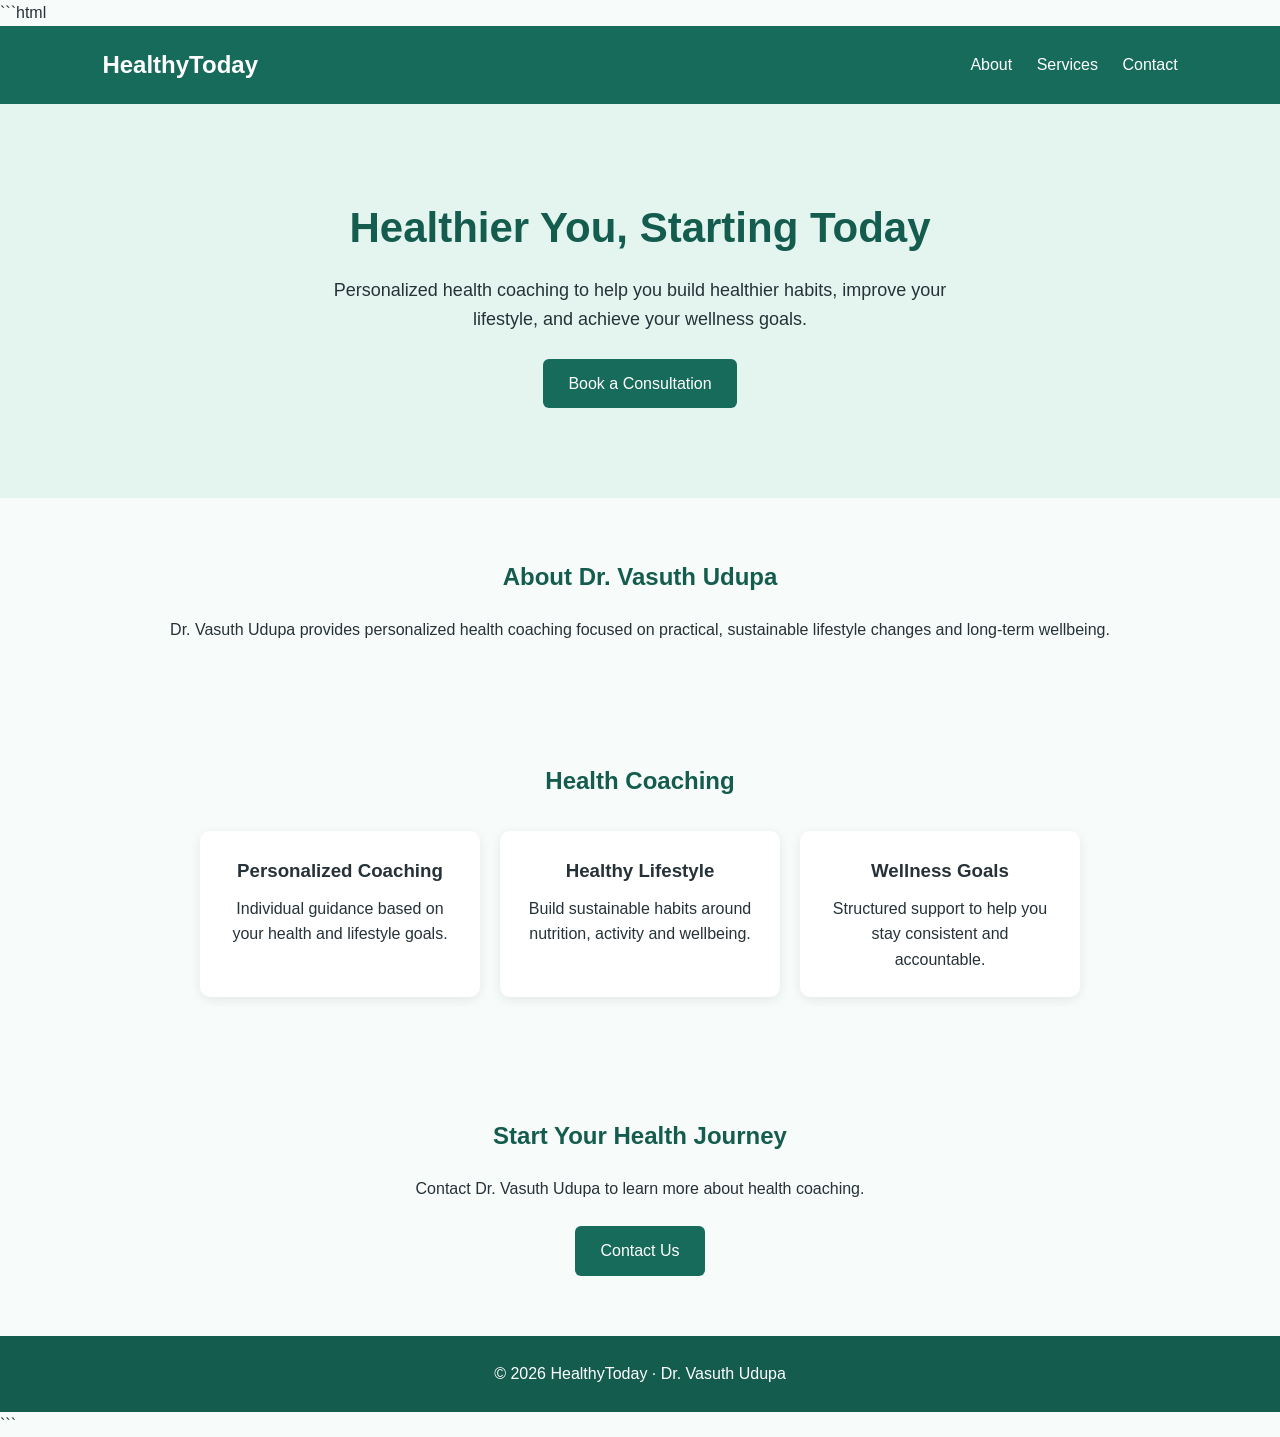
==== index.html @ 3e53c8d7 "1st draft" ====
```html
<!DOCTYPE html>
<html lang="en">
<head>
    <meta charset="UTF-8">
    <meta name="viewport" content="width=device-width, initial-scale=1.0">
    <title>HealthyToday | Dr. Vasuth Udupa</title>

    <style>
        * {
            box-sizing: border-box;
            margin: 0;
            padding: 0;
        }

        body {
            font-family: Arial, sans-serif;
            line-height: 1.6;
            color: #263238;
            background: #f7fbf9;
        }

        header {
            background: #176b5b;
            color: white;
            padding: 20px 8%;
            display: flex;
            justify-content: space-between;
            align-items: center;
        }

        header h1 {
            font-size: 24px;
        }

        nav a {
            color: white;
            text-decoration: none;
            margin-left: 20px;
        }

        .hero {
            text-align: center;
            padding: 90px 20px;
            background: #e4f5ef;
        }

        .hero h2 {
            font-size: 42px;
            color: #145c4e;
            margin-bottom: 15px;
        }

        .hero p {
            max-width: 650px;
            margin: auto;
            font-size: 18px;
        }

        .button {
            display: inline-block;
            margin-top: 25px;
            padding: 12px 25px;
            background: #176b5b;
            color: white;
            text-decoration: none;
            border-radius: 6px;
        }

        section {
            padding: 60px 8%;
            text-align: center;
        }

        section h2 {
            margin-bottom: 20px;
            color: #145c4e;
        }

        .services {
            display: flex;
            gap: 20px;
            justify-content: center;
            flex-wrap: wrap;
            margin-top: 30px;
        }

        .card {
            background: white;
            padding: 25px;
            border-radius: 10px;
            max-width: 280px;
            box-shadow: 0 3px 12px rgba(0,0,0,0.08);
        }

        .card h3 {
            margin-bottom: 10px;
        }

        footer {
            background: #145c4e;
            color: white;
            text-align: center;
            padding: 25px;
        }
    </style>
</head>

<body>

<header>
    <h1>HealthyToday</h1>
    <nav>
        <a href="#about">About</a>
        <a href="#services">Services</a>
        <a href="#contact">Contact</a>
    </nav>
</header>

<section class="hero">
    <h2>Healthier You, Starting Today</h2>
    <p>
        Personalized health coaching to help you build healthier habits,
        improve your lifestyle, and achieve your wellness goals.
    </p>
    <a class="button" href="#contact">Book a Consultation</a>
</section>

<section id="about">
    <h2>About Dr. Vasuth Udupa</h2>
    <p>
        Dr. Vasuth Udupa provides personalized health coaching focused on
        practical, sustainable lifestyle changes and long-term wellbeing.
    </p>
</section>

<section id="services">
    <h2>Health Coaching</h2>

    <div class="services">
        <div class="card">
            <h3>Personalized Coaching</h3>
            <p>Individual guidance based on your health and lifestyle goals.</p>
        </div>

        <div class="card">
            <h3>Healthy Lifestyle</h3>
            <p>Build sustainable habits around nutrition, activity and wellbeing.</p>
        </div>

        <div class="card">
            <h3>Wellness Goals</h3>
            <p>Structured support to help you stay consistent and accountable.</p>
        </div>
    </div>
</section>

<section id="contact">
    <h2>Start Your Health Journey</h2>
    <p>Contact Dr. Vasuth Udupa to learn more about health coaching.</p>
    <a class="button" href="mailto:your-email@example.com">Contact Us</a>
</section>

<footer>
    <p>© 2026 HealthyToday · Dr. Vasuth Udupa</p>
</footer>

</body>
</html>
```
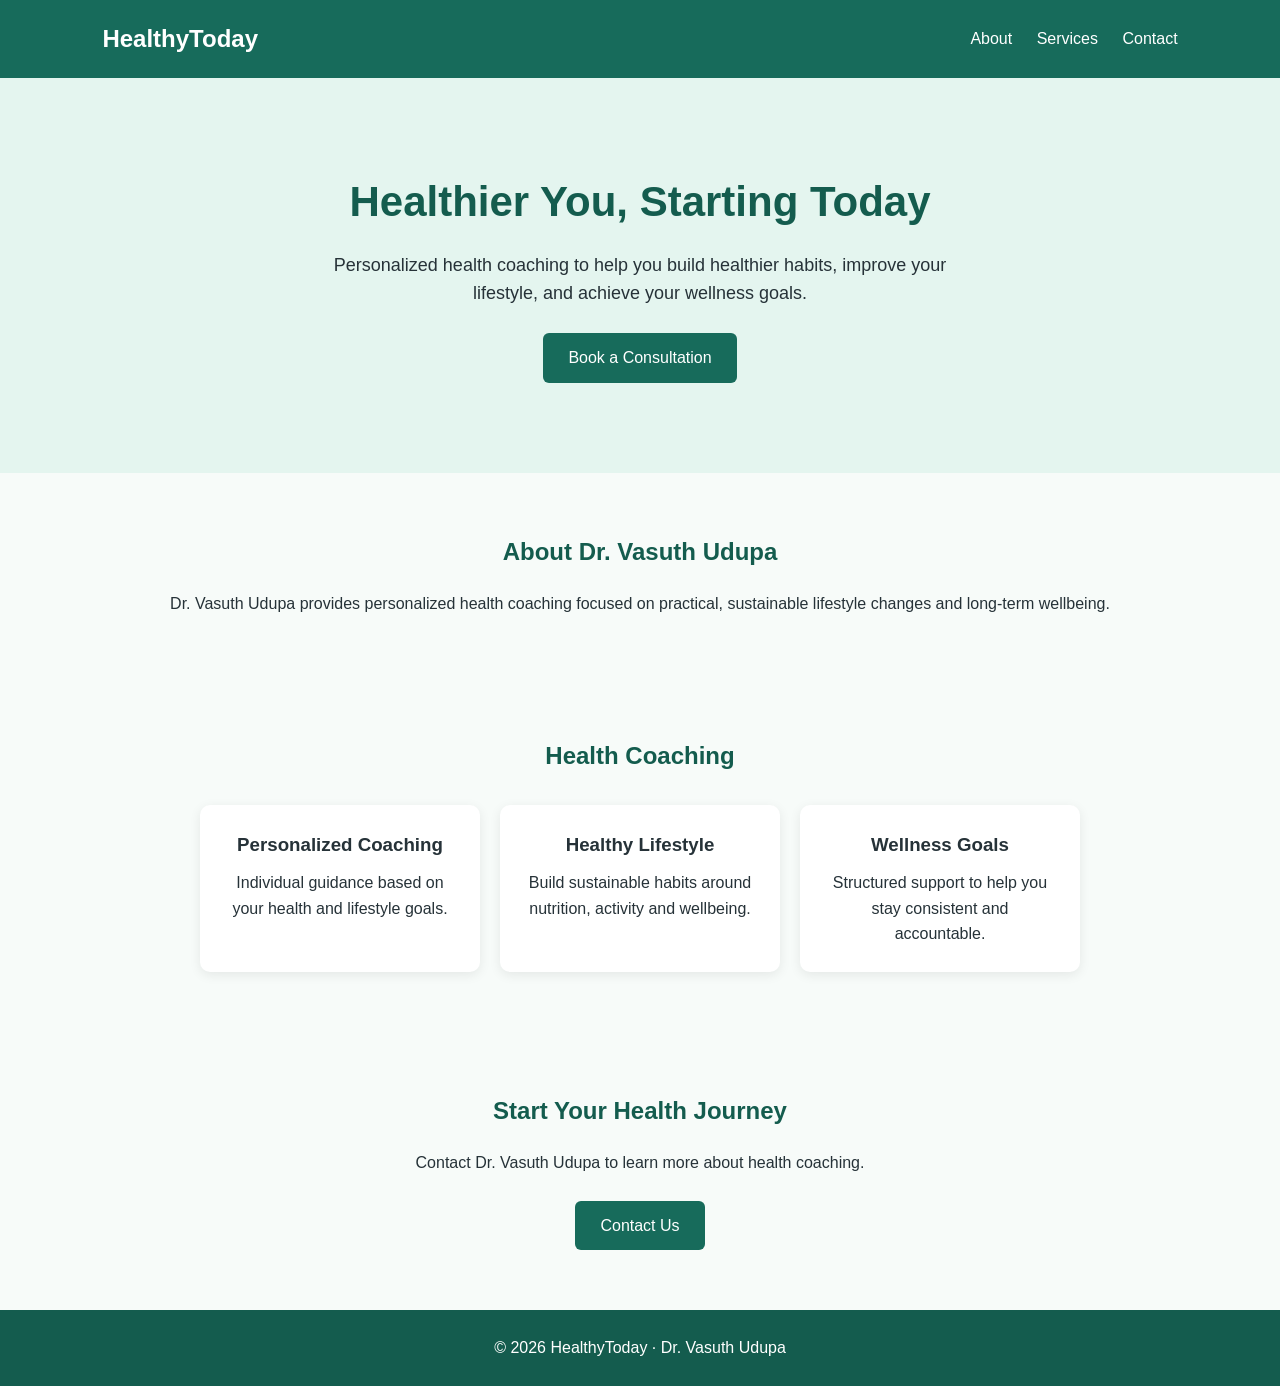
==== commit 45f1d643: "Remove markdown code block from index.html" ====
--- a/index.html
+++ b/index.html
@@ -1,4 +1,3 @@
-```html
 <!DOCTYPE html>
 <html lang="en">
 <head>
@@ -167,4 +166,3 @@
 
 </body>
 </html>
-```
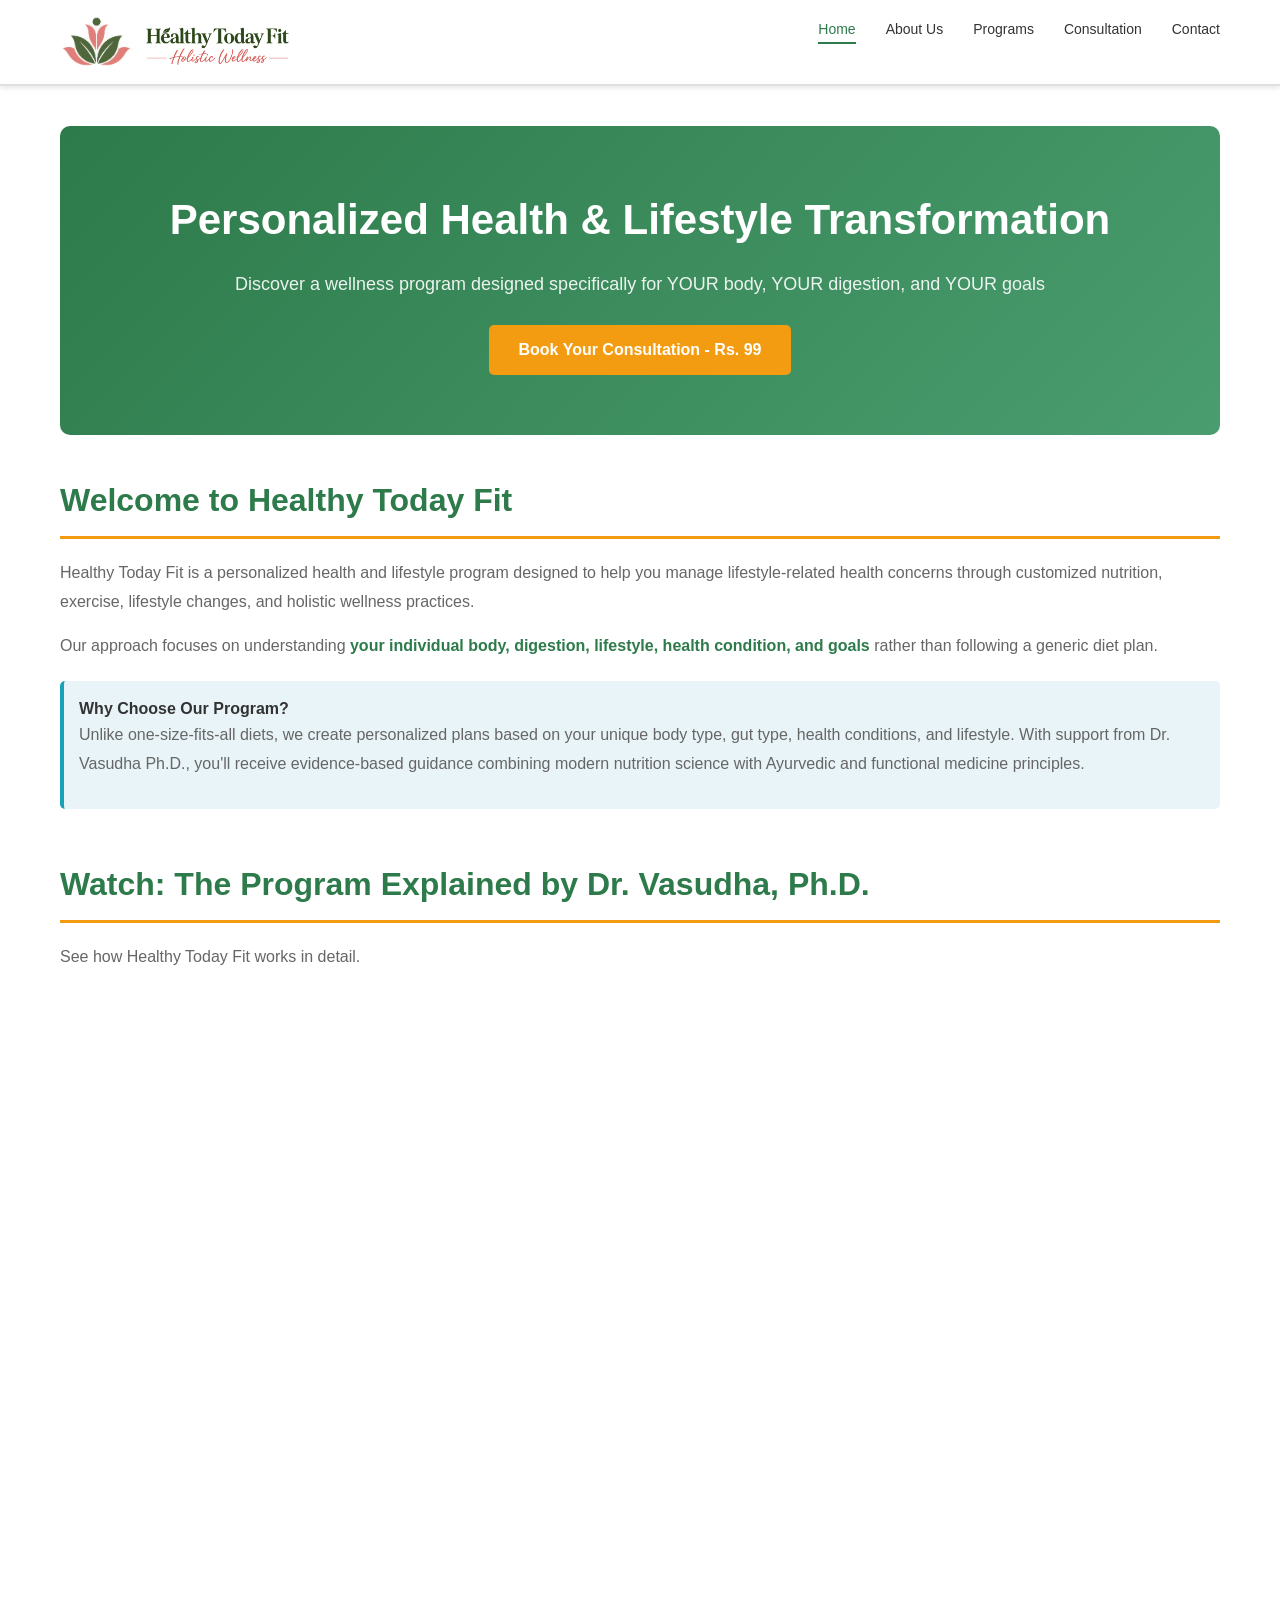
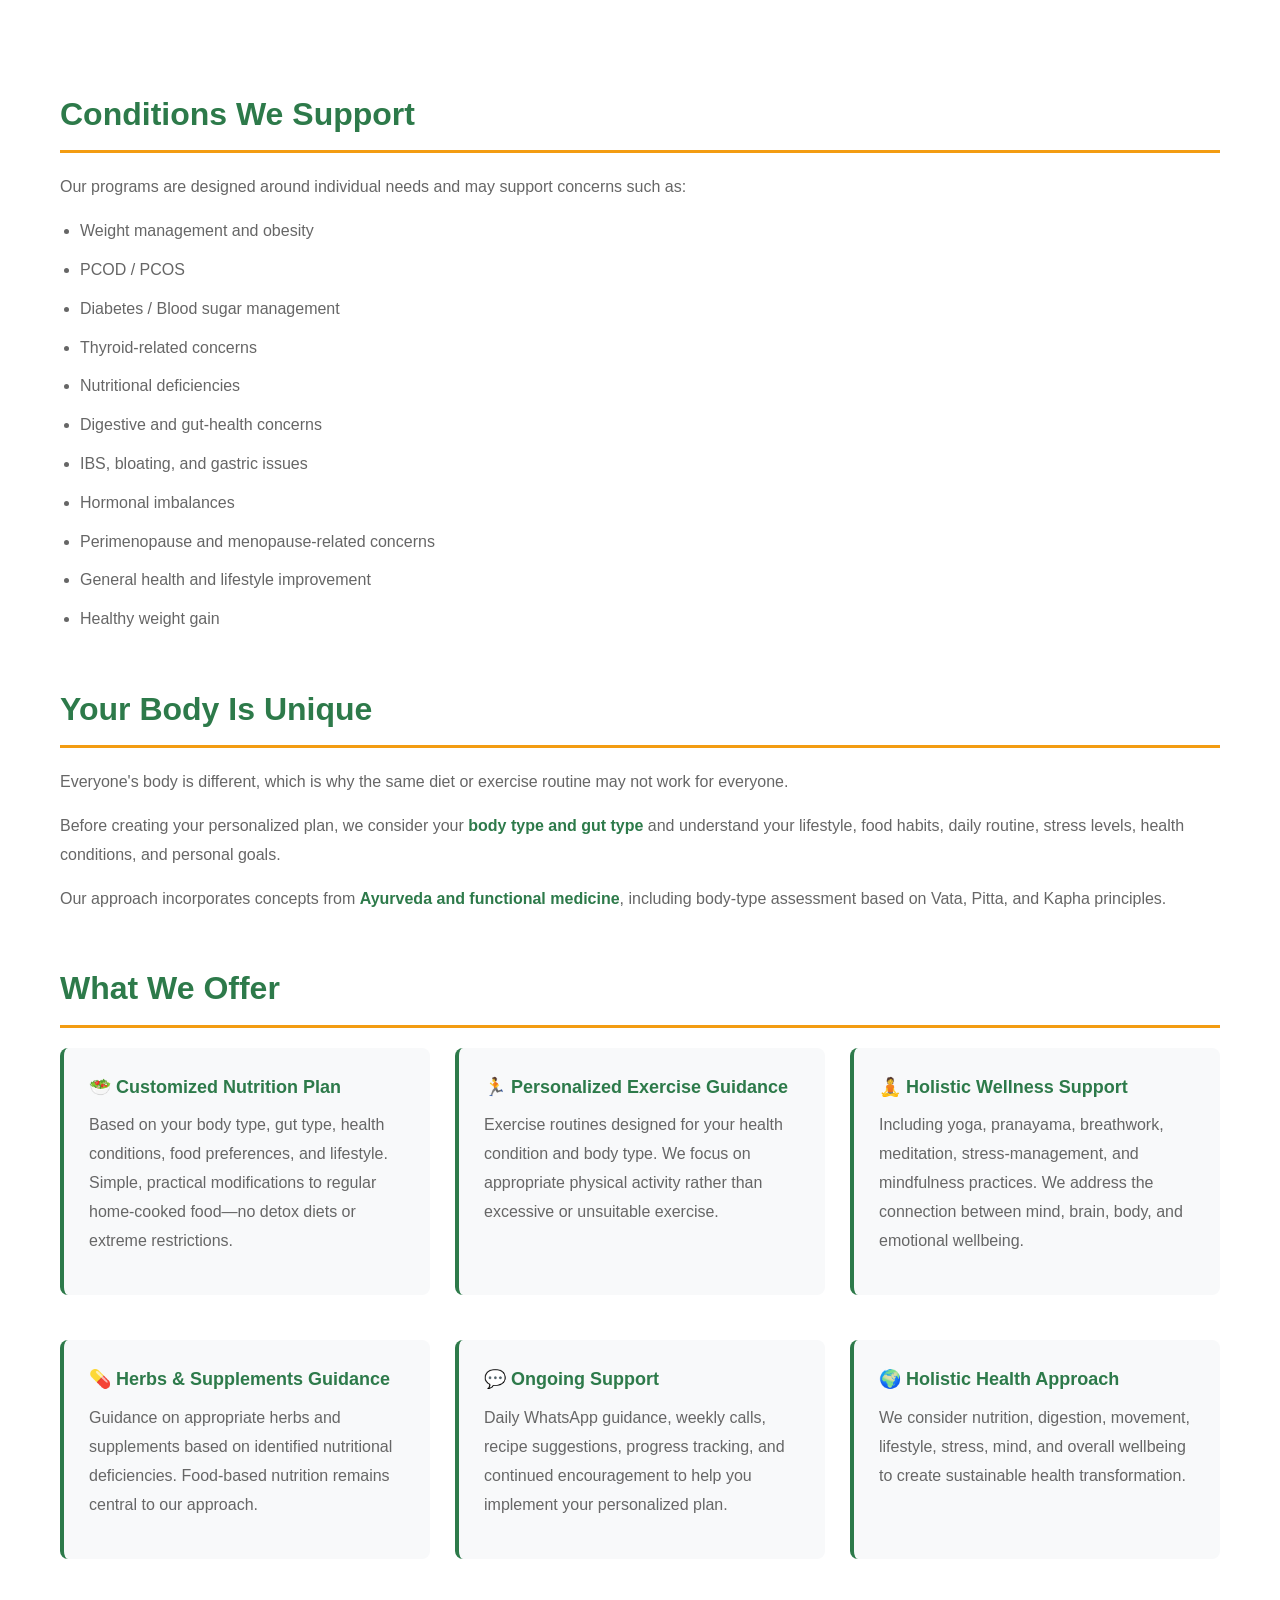
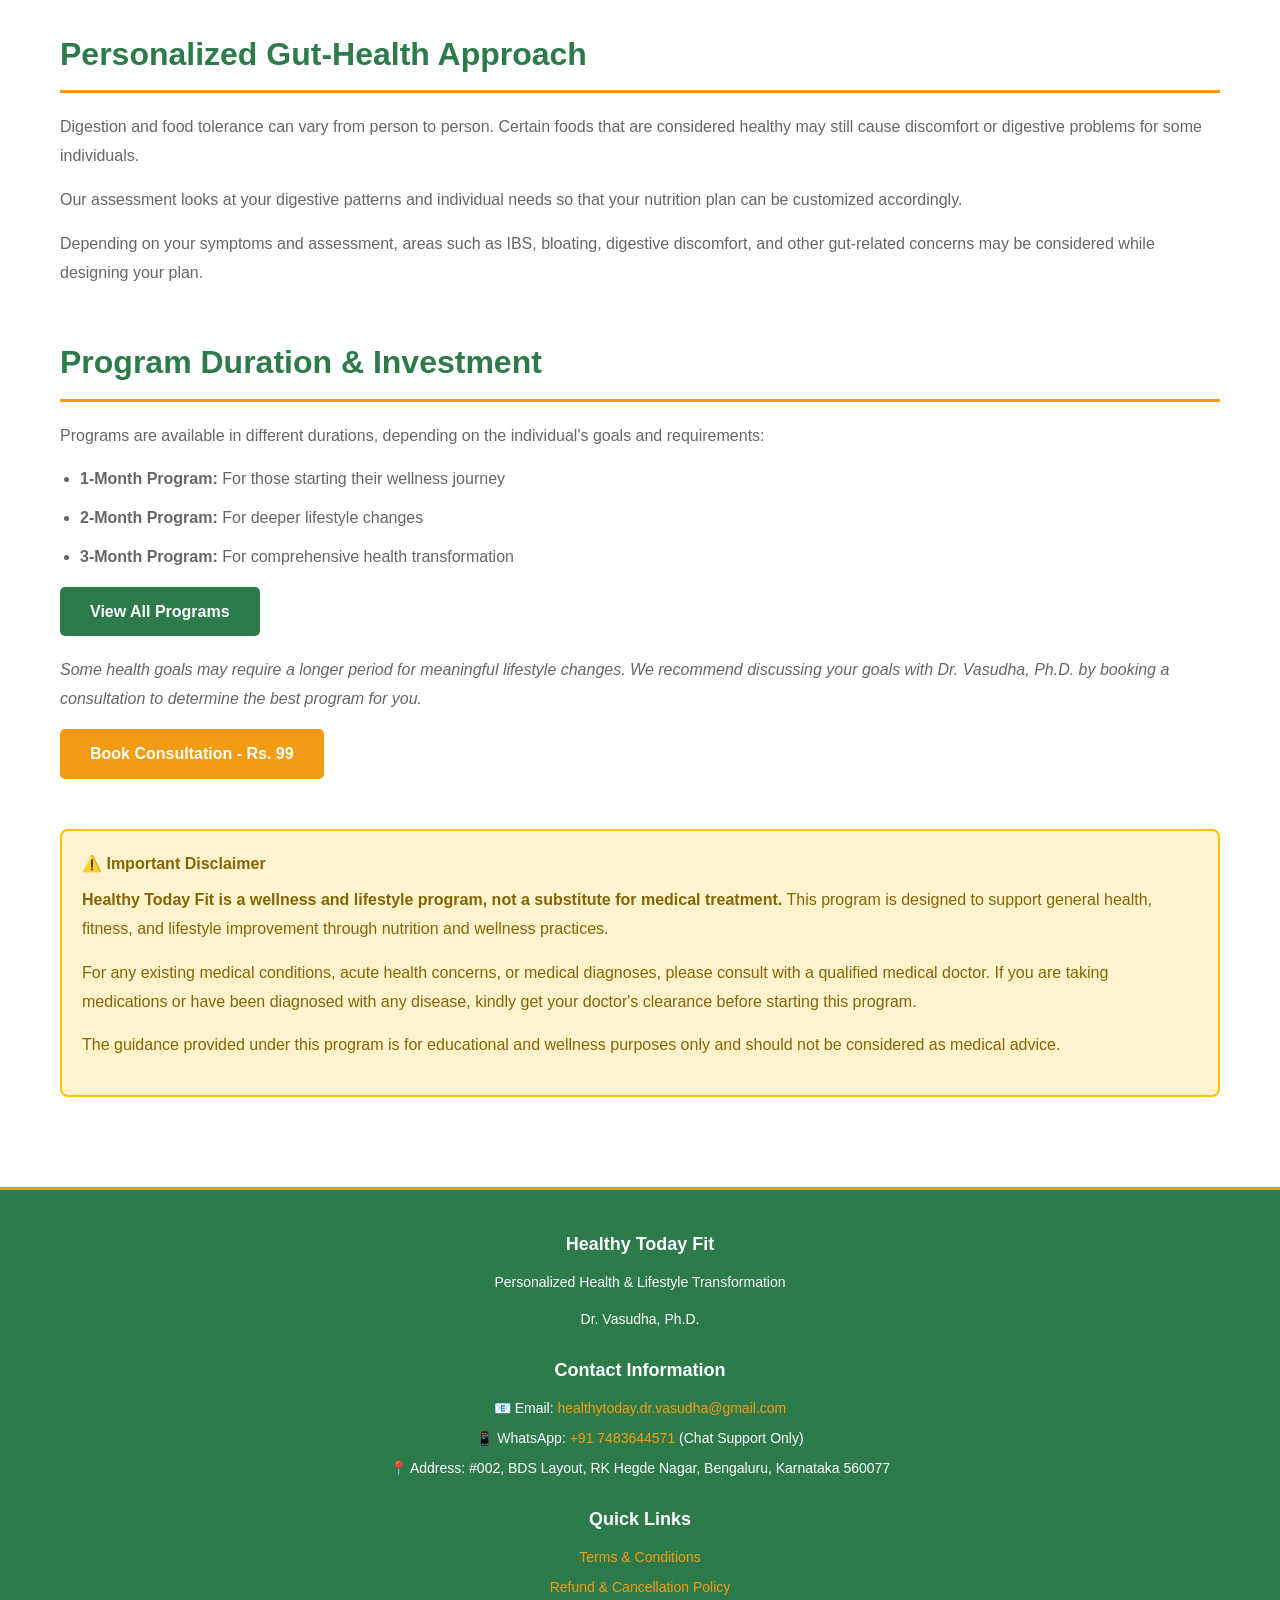
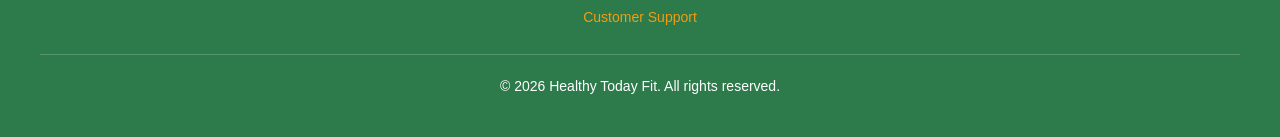
==== commit 1f171759: "Update index.html with new title and content V2 payment pending" ====
--- a/index.html
+++ b/index.html
@@ -1,168 +1,235 @@
 <!DOCTYPE html>
 <html lang="en">
+
 <head>
     <meta charset="UTF-8">
     <meta name="viewport" content="width=device-width, initial-scale=1.0">
-    <title>HealthyToday | Dr. Vasuth Udupa</title>
-
-    <style>
-        * {
-            box-sizing: border-box;
-            margin: 0;
-            padding: 0;
-        }
-
-        body {
-            font-family: Arial, sans-serif;
-            line-height: 1.6;
-            color: #263238;
-            background: #f7fbf9;
-        }
-
-        header {
-            background: #176b5b;
-            color: white;
-            padding: 20px 8%;
-            display: flex;
-            justify-content: space-between;
-            align-items: center;
-        }
-
-        header h1 {
-            font-size: 24px;
-        }
-
-        nav a {
-            color: white;
-            text-decoration: none;
-            margin-left: 20px;
-        }
-
-        .hero {
-            text-align: center;
-            padding: 90px 20px;
-            background: #e4f5ef;
-        }
-
-        .hero h2 {
-            font-size: 42px;
-            color: #145c4e;
-            margin-bottom: 15px;
-        }
-
-        .hero p {
-            max-width: 650px;
-            margin: auto;
-            font-size: 18px;
-        }
-
-        .button {
-            display: inline-block;
-            margin-top: 25px;
-            padding: 12px 25px;
-            background: #176b5b;
-            color: white;
-            text-decoration: none;
-            border-radius: 6px;
-        }
-
-        section {
-            padding: 60px 8%;
-            text-align: center;
-        }
-
-        section h2 {
-            margin-bottom: 20px;
-            color: #145c4e;
-        }
-
-        .services {
-            display: flex;
-            gap: 20px;
-            justify-content: center;
-            flex-wrap: wrap;
-            margin-top: 30px;
-        }
-
-        .card {
-            background: white;
-            padding: 25px;
-            border-radius: 10px;
-            max-width: 280px;
-            box-shadow: 0 3px 12px rgba(0,0,0,0.08);
-        }
-
-        .card h3 {
-            margin-bottom: 10px;
-        }
-
-        footer {
-            background: #145c4e;
-            color: white;
-            text-align: center;
-            padding: 25px;
-        }
-    </style>
+    <title>Healthy Today Fit - Personalized Health & Wellness Program</title>
+    <link rel="stylesheet" href="style.css">
 </head>
 
 <body>
-
-<header>
-    <h1>HealthyToday</h1>
-    <nav>
-        <a href="#about">About</a>
-        <a href="#services">Services</a>
-        <a href="#contact">Contact</a>
-    </nav>
-</header>
-
-<section class="hero">
-    <h2>Healthier You, Starting Today</h2>
-    <p>
-        Personalized health coaching to help you build healthier habits,
-        improve your lifestyle, and achieve your wellness goals.
-    </p>
-    <a class="button" href="#contact">Book a Consultation</a>
-</section>
-
-<section id="about">
-    <h2>About Dr. Vasuth Udupa</h2>
-    <p>
-        Dr. Vasuth Udupa provides personalized health coaching focused on
-        practical, sustainable lifestyle changes and long-term wellbeing.
-    </p>
-</section>
-
-<section id="services">
-    <h2>Health Coaching</h2>
-
-    <div class="services">
-        <div class="card">
-            <h3>Personalized Coaching</h3>
-            <p>Individual guidance based on your health and lifestyle goals.</p>
+    <!-- Header -->
+    <header>
+        <div class="header-container">
+            <div class="logo">
+                <img src="logo.png" alt="Healthy Today Fit Logo">
+                <img src="text.png" alt="Healthy Today Fit Logo">
+            </div>
+            <nav>
+                <button id="hamburgerBtn" class="hamburger">
+                    <span></span>
+                    <span></span>
+                    <span></span>
+                </button>
+                <ul id="navMenu">
+                    <li><a href="index.html" class="active">Home</a></li>
+                    <li><a href="about-us.html">About Us</a></li>
+                    <li><a href="services.html">Programs</a></li>
+                    <li><a href="consultation-booking.html">Consultation</a></li>
+                    <li><a href="contact-us.html">Contact</a></li>
+                </ul>
+            </nav>
         </div>
-
-        <div class="card">
-            <h3>Healthy Lifestyle</h3>
-            <p>Build sustainable habits around nutrition, activity and wellbeing.</p>
+    </header>
+
+    <!-- Main Content -->
+    <main>
+        <!-- Hero Section -->
+        <section class="hero">
+            <h1>Personalized Health & Lifestyle Transformation</h1>
+            <p>Discover a wellness program designed specifically for YOUR body, YOUR digestion, and YOUR goals</p>
+            <a href="consultation-booking.html" class="btn btn-secondary">Book Your Consultation - Rs. 99</a>
+        </section>
+
+        <!-- Introduction Section -->
+        <section>
+            <h2>Welcome to Healthy Today Fit</h2>
+            <p>Healthy Today Fit is a personalized health and lifestyle program designed to help you manage
+                lifestyle-related health concerns through customized nutrition, exercise, lifestyle changes, and
+                holistic wellness practices.</p>
+            <p>Our approach focuses on understanding <span class="highlight">your individual body, digestion, lifestyle,
+                    health condition, and goals</span> rather than following a generic diet plan.</p>
+
+            <div class="info-box">
+                <strong>Why Choose Our Program?</strong>
+                <p>Unlike one-size-fits-all diets, we create personalized plans based on your unique body type, gut
+                    type, health conditions, and lifestyle. With support from Dr. Vasudha Ph.D., you'll receive
+                    evidence-based guidance combining modern nutrition science with Ayurvedic and functional medicine
+                    principles.</p>
+            </div>
+        </section>
+
+        <!-- Program Video -->
+        <section>
+            <h2>Watch: The Program Explained by Dr. Vasudha, Ph.D.</h2>
+            <p>See how Healthy Today Fit works in detail.</p>
+            <div style="position: relative; padding-bottom: 56.25%; height: 0; max-width: 800px; margin: 0 auto;">
+                <iframe src="https://www.youtube.com/embed/Sd2QtFzOjws"
+                    title="Healthy Today Fit program explained by Dr. Vasudha"
+                    style="position: absolute; top: 0; left: 0; width: 100%; height: 100%; border: 0; border-radius: 8px;"
+                    allow="accelerometer; autoplay; clipboard-write; encrypted-media; gyroscope; picture-in-picture"
+                    allowfullscreen></iframe>
+            </div>
+        </section>
+
+        <!-- Conditions We Support -->
+        <section>
+            <h2>Conditions We Support</h2>
+            <p>Our programs are designed around individual needs and may support concerns such as:</p>
+            <ul>
+                <li>Weight management and obesity</li>
+                <li>PCOD / PCOS</li>
+                <li>Diabetes / Blood sugar management</li>
+                <li>Thyroid-related concerns</li>
+                <li>Nutritional deficiencies</li>
+                <li>Digestive and gut-health concerns</li>
+                <li>IBS, bloating, and gastric issues</li>
+                <li>Hormonal imbalances</li>
+                <li>Perimenopause and menopause-related concerns</li>
+                <li>General health and lifestyle improvement</li>
+                <li>Healthy weight gain</li>
+            </ul>
+        </section>
+
+        <!-- Your Body is Unique -->
+        <section>
+            <h2>Your Body Is Unique</h2>
+            <p>Everyone's body is different, which is why the same diet or exercise routine may not work for everyone.
+            </p>
+            <p>Before creating your personalized plan, we consider your <span class="highlight">body type and gut
+                    type</span> and understand your lifestyle, food habits, daily routine, stress levels, health
+                conditions, and personal goals.</p>
+            <p>Our approach incorporates concepts from <span class="highlight">Ayurveda and functional medicine</span>,
+                including body-type assessment based on Vata, Pitta, and Kapha principles.</p>
+        </section>
+
+        <!-- Key Features -->
+        <section>
+            <h2>What We Offer</h2>
+            <div class="grid">
+                <div class="card">
+                    <h4>🥗 Customized Nutrition Plan</h4>
+                    <p>Based on your body type, gut type, health conditions, food preferences, and lifestyle. Simple,
+                        practical modifications to regular home-cooked food—no detox diets or extreme restrictions.</p>
+                </div>
+                <div class="card">
+                    <h4>🏃 Personalized Exercise Guidance</h4>
+                    <p>Exercise routines designed for your health condition and body type. We focus on appropriate
+                        physical activity rather than excessive or unsuitable exercise.</p>
+                </div>
+                <div class="card">
+                    <h4>🧘 Holistic Wellness Support</h4>
+                    <p>Including yoga, pranayama, breathwork, meditation, stress-management, and mindfulness practices.
+                        We address the connection between mind, brain, body, and emotional wellbeing.</p>
+                </div>
+                <div class="card">
+                    <h4>💊 Herbs & Supplements Guidance</h4>
+                    <p>Guidance on appropriate herbs and supplements based on identified nutritional deficiencies.
+                        Food-based nutrition remains central to our approach.</p>
+                </div>
+                <div class="card">
+                    <h4>💬 Ongoing Support</h4>
+                    <p>Daily WhatsApp guidance, weekly calls, recipe suggestions, progress tracking, and continued
+                        encouragement to help you implement your personalized plan.</p>
+                </div>
+                <div class="card">
+                    <h4>🌍 Holistic Health Approach</h4>
+                    <p>We consider nutrition, digestion, movement, lifestyle, stress, mind, and overall wellbeing to
+                        create sustainable health transformation.</p>
+                </div>
+            </div>
+        </section>
+
+        <!-- Gut Health Approach -->
+        <section>
+            <h2>Personalized Gut-Health Approach</h2>
+            <p>Digestion and food tolerance can vary from person to person. Certain foods that are considered healthy
+                may still cause discomfort or digestive problems for some individuals.</p>
+            <p>Our assessment looks at your digestive patterns and individual needs so that your nutrition plan can be
+                customized accordingly.</p>
+            <p>Depending on your symptoms and assessment, areas such as IBS, bloating, digestive discomfort, and other
+                gut-related concerns may be considered while designing your plan.</p>
+        </section>
+
+        <!-- Program Duration -->
+        <section>
+            <h2>Program Duration & Investment</h2>
+            <p>Programs are available in different durations, depending on the individual's goals and requirements:</p>
+            <ul>
+                <li><strong>1-Month Program:</strong> For those starting their wellness journey</li>
+                <li><strong>2-Month Program:</strong> For deeper lifestyle changes</li>
+                <li><strong>3-Month Program:</strong> For comprehensive health transformation</li>
+            </ul>
+            <a href="services.html" class="btn btn-primary">View All Programs</a>
+            <p class="mt-20""><em>Some health goals may require a longer period for meaningful lifestyle changes. We recommend
+                    discussing your goals with Dr. Vasudha, Ph.D. by booking a consultation to determine the best
+                    program for you.</em></p>
+            <a href=" consultation-booking.html" class="btn btn-secondary">Book Consultation - Rs. 99</a>
+        </section>
+
+        <!-- Disclaimer -->
+        <section>
+            <div class="disclaimer">
+                <h4>⚠️ Important Disclaimer</h4>
+                <p><strong>Healthy Today Fit is a wellness and lifestyle program, not a substitute for medical
+                        treatment.</strong> This program is designed to support general health, fitness, and lifestyle
+                    improvement through nutrition and wellness practices.</p>
+                <p>For any existing medical conditions, acute health concerns, or medical diagnoses, please consult with
+                    a qualified medical doctor. If you are taking medications or have been diagnosed with any disease,
+                    kindly get your doctor's clearance before starting this program.</p>
+                <p>The guidance provided under this program is for educational and wellness purposes only and should not
+                    be considered as medical advice.</p>
+            </div>
+        </section>
+    </main>
+
+    <!-- Footer -->
+    <footer>
+        <div class="footer-content">
+            <div class="footer-section">
+                <h4>Healthy Today Fit</h4>
+                <p>Personalized Health & Lifestyle Transformation</p>
+                <p style="margin-top: 15px;">Dr. Vasudha, Ph.D.</p>
+            </div>
+            <div class="footer-section">
+                <h4>Contact Information</h4>
+                <p>📧 Email: <a href="mailto:healthytoday.dr.vasudha@gmail.com">healthytoday.dr.vasudha@gmail.com</a>
+                </p>
+                <p>📱 WhatsApp: <a href="https://wa.me/917483644571">+91 7483644571</a> (Chat Support Only)</p>
+                <p>📍 Address: #002, BDS Layout, RK Hegde Nagar, Bengaluru, Karnataka 560077
+                </p>
+            </div>
+            <div class="footer-section">
+                <h4>Quick Links</h4>
+                <p><a href="terms-conditions.html">Terms & Conditions</a></p>
+                <p><a href="refund-policy.html">Refund & Cancellation Policy</a></p>
+                <p><a href="grievance-support.html">Customer Support</a></p>
+            </div>
+            <div class="footer-bottom">
+                <p>&copy; 2026 Healthy Today Fit. All rights reserved.</p>
+            </div>
         </div>
-
-        <div class="card">
-            <h3>Wellness Goals</h3>
-            <p>Structured support to help you stay consistent and accountable.</p>
-        </div>
-    </div>
-</section>
-
-<section id="contact">
-    <h2>Start Your Health Journey</h2>
-    <p>Contact Dr. Vasuth Udupa to learn more about health coaching.</p>
-    <a class="button" href="mailto:your-email@example.com">Contact Us</a>
-</section>
-
-<footer>
-    <p>© 2026 HealthyToday · Dr. Vasuth Udupa</p>
-</footer>
-
+    </footer>
+    <script>
+        // Mobile menu toggle
+        const hamburgerBtn = document.getElementById('hamburgerBtn');
+        const navMenu = document.getElementById('navMenu');
+
+        hamburgerBtn.addEventListener('click', function () {
+            hamburgerBtn.classList.toggle('active');
+            navMenu.classList.toggle('active');
+        });
+
+        // Close menu when link clicked
+        const navLinks = navMenu.querySelectorAll('a');
+        navLinks.forEach(link => {
+            link.addEventListener('click', function () {
+                hamburgerBtn.classList.remove('active');
+                navMenu.classList.remove('active');
+            });
+        });
+    </script>
 </body>
+
 </html>
--- a/style.css
+++ b/style.css
@@ -0,0 +1,528 @@
+/* Healthy Today Fit - Shared Styling */
+
+* {
+    margin: 0;
+    padding: 0;
+    box-sizing: border-box;
+}
+
+:root {
+    --primary-color: #2d7a4a;
+    --secondary-color: #4a9d6f;
+    --accent-color: #f39c12;
+    --text-dark: #333333;
+    --text-light: #666666;
+    --bg-light: #f8f9fa;
+    --border-color: #e0e0e0;
+    --white: #ffffff;
+}
+
+body {
+    font-family: 'Segoe UI', Tahoma, Geneva, Verdana, sans-serif;
+    line-height: 1.6;
+    color: var(--text-dark);
+    background-color: var(--white);
+}
+
+/* Header & Navigation */
+header {
+    background-color: var(--white);
+    border-bottom: 2px solid var(--border-color);
+    position: sticky;
+    top: 0;
+    z-index: 100;
+    box-shadow: 0 2px 5px rgba(0, 0, 0, 0.1);
+}
+
+.header-container {
+    max-width: 1200px;
+    margin: 0 auto;
+    padding: 15px 20px;
+    display: flex;
+    justify-content: space-between;
+    align-items: center;
+}
+
+.logo {
+    display: flex;
+    align-items: center;
+    gap: 10px;
+}
+
+.logo img {
+    height: 50px;
+    width: auto;
+}
+
+.logo-text {
+    font-size: 24px;
+    font-weight: bold;
+    color: var(--primary-color);
+}
+
+nav {
+    position: relative;
+    flex: 1;
+    display: flex;
+    justify-content: flex-end;
+}
+
+nav ul {
+    display: flex;
+    list-style: none;
+    gap: 30px;
+    flex-wrap: wrap;
+    justify-content: center;
+}
+
+nav a {
+    text-decoration: none;
+    color: var(--text-dark);
+    font-weight: 500;
+    transition: color 0.3s ease;
+    font-size: 14px;
+}
+
+nav a:hover {
+    color: var(--primary-color);
+}
+
+nav a.active {
+    color: var(--primary-color);
+    border-bottom: 2px solid var(--primary-color);
+    padding-bottom: 5px;
+}
+
+/* Hamburger Menu */
+.hamburger {
+    display: none;
+    flex-direction: column;
+    background: none;
+    border: none;
+    cursor: pointer;
+    padding: 0;
+    gap: 6px;
+}
+
+.hamburger span {
+    width: 25px;
+    height: 3px;
+    background-color: var(--primary-color);
+    border-radius: 2px;
+    transition: all 0.3s ease;
+}
+
+.hamburger.active span:nth-child(1) {
+    transform: rotate(45deg) translate(8px, 8px);
+}
+
+.hamburger.active span:nth-child(2) {
+    opacity: 0;
+}
+
+.hamburger.active span:nth-child(3) {
+    transform: rotate(-45deg) translate(7px, -7px);
+}
+
+/* Main Content */
+main {
+    max-width: 1200px;
+    margin: 0 auto;
+    padding: 40px 20px;
+    min-height: calc(100vh - 200px);
+}
+
+/* Sections */
+section {
+    margin-bottom: 50px;
+}
+
+section h2 {
+    color: var(--primary-color);
+    font-size: 32px;
+    margin-bottom: 20px;
+    border-bottom: 3px solid var(--accent-color);
+    padding-bottom: 10px;
+}
+
+section h3 {
+    color: var(--secondary-color);
+    font-size: 22px;
+    margin-top: 25px;
+    margin-bottom: 15px;
+}
+
+section p {
+    color: var(--text-light);
+    margin-bottom: 15px;
+    line-height: 1.8;
+}
+
+ul,
+ol {
+    margin-left: 20px;
+    margin-bottom: 15px;
+}
+
+li {
+    margin-bottom: 10px;
+    color: var(--text-light);
+    line-height: 1.8;
+}
+
+/* Hero Section */
+.hero {
+    background: linear-gradient(135deg, var(--primary-color) 0%, var(--secondary-color) 100%);
+    color: var(--white);
+    padding: 60px 20px;
+    text-align: center;
+    border-radius: 10px;
+    margin-bottom: 40px;
+}
+
+.hero h1 {
+    font-size: 42px;
+    margin-bottom: 15px;
+}
+
+.hero p {
+    font-size: 18px;
+    margin-bottom: 25px;
+    color: rgba(255, 255, 255, 0.9);
+}
+
+/* Buttons */
+.btn {
+    display: inline-block;
+    padding: 12px 30px;
+    border: none;
+    border-radius: 5px;
+    cursor: pointer;
+    font-size: 16px;
+    font-weight: 600;
+    text-decoration: none;
+    transition: all 0.3s ease;
+}
+
+.btn-primary {
+    background-color: var(--primary-color);
+    color: var(--white);
+}
+
+.btn-primary:hover {
+    background-color: var(--secondary-color);
+    transform: translateY(-2px);
+    box-shadow: 0 5px 15px rgba(45, 122, 74, 0.3);
+}
+
+.btn-secondary {
+    background-color: var(--accent-color);
+    color: var(--white);
+}
+
+.btn-secondary:hover {
+    background-color: #e67e22;
+    transform: translateY(-2px);
+}
+
+.btn-outline {
+    background-color: transparent;
+    border: 2px solid var(--primary-color);
+    color: var(--primary-color);
+}
+
+.btn-outline:hover {
+    background-color: var(--primary-color);
+    color: var(--white);
+}
+
+/* Forms */
+.form-group {
+    margin-bottom: 20px;
+}
+
+label {
+    display: block;
+    margin-bottom: 8px;
+    font-weight: 600;
+    color: var(--text-dark);
+}
+
+input,
+textarea,
+select {
+    width: 100%;
+    padding: 12px;
+    border: 1px solid var(--border-color);
+    border-radius: 5px;
+    font-size: 16px;
+    font-family: inherit;
+    transition: border-color 0.3s ease;
+}
+
+input:focus,
+textarea:focus,
+select:focus {
+    outline: none;
+    border-color: var(--primary-color);
+    box-shadow: 0 0 0 3px rgba(45, 122, 74, 0.1);
+}
+
+textarea {
+    resize: vertical;
+    min-height: 100px;
+}
+
+.form-row {
+    display: grid;
+    grid-template-columns: 1fr 1fr;
+    gap: 20px;
+}
+
+/* Cards */
+.card {
+    background-color: var(--bg-light);
+    padding: 25px;
+    border-radius: 8px;
+    border-left: 4px solid var(--primary-color);
+    margin-bottom: 20px;
+    transition: transform 0.3s ease, box-shadow 0.3s ease;
+}
+
+.card:hover {
+    transform: translateY(-5px);
+    box-shadow: 0 8px 20px rgba(0, 0, 0, 0.1);
+}
+
+.card h4 {
+    color: var(--primary-color);
+    font-size: 18px;
+    margin-bottom: 10px;
+}
+
+/* Grid Layouts */
+.grid {
+    display: grid;
+    grid-template-columns: repeat(auto-fit, minmax(300px, 1fr));
+    gap: 25px;
+    margin-bottom: 30px;
+}
+
+/* Disclaimer Box */
+.disclaimer {
+    background-color: #fff3cd;
+    border: 2px solid #ffc107;
+    border-radius: 8px;
+    padding: 20px;
+    margin: 20px 0;
+}
+
+.disclaimer h4 {
+    color: #856404;
+    margin-bottom: 10px;
+}
+
+.disclaimer p {
+    color: #856404;
+}
+
+/* Info Box */
+.info-box {
+    background-color: #e8f4f8;
+    border-left: 4px solid #17a2b8;
+    padding: 15px;
+    margin: 20px 0;
+    border-radius: 5px;
+}
+
+/* Footer */
+footer {
+    background-color: var(--primary-color);
+    color: var(--white);
+    padding: 40px 20px;
+    text-align: center;
+    border-top: 3px solid var(--accent-color);
+}
+
+.footer-content {
+    max-width: 1200px;
+    margin: 0 auto;
+}
+
+.footer-section {
+    margin-bottom: 25px;
+}
+
+.footer-section h4 {
+    font-size: 18px;
+    margin-bottom: 12px;
+}
+
+.footer-section p {
+    margin-bottom: 8px;
+    font-size: 14px;
+}
+
+.footer-section a {
+    color: var(--accent-color);
+    text-decoration: none;
+    transition: color 0.3s ease;
+}
+
+.footer-section a:hover {
+    color: var(--white);
+}
+
+.footer-bottom {
+    border-top: 1px solid rgba(255, 255, 255, 0.2);
+    padding-top: 20px;
+    font-size: 14px;
+}
+
+/* Responsive Design */
+@media (max-width: 768px) {
+    .hamburger {
+        display: flex;
+    }
+
+    .header-container {
+        flex-direction: row;
+        gap: 0;
+        justify-content: space-between;
+    }
+
+    nav ul {
+        position: fixed;
+        top: 70px;
+        left: 0;
+        right: 0;
+        background-color: var(--white);
+        display: flex;
+        flex-direction: column;
+        gap: 0;
+        width: 100%;
+        padding-left: 0;
+        padding-right: 0;
+        border-bottom: 2px solid var(--border-color);
+        padding: 15px 0;
+        max-height: 0;
+        overflow: hidden;
+        visibility: hidden;
+        transition: max-height 0.3s ease, visibility 0.3s ease;
+        list-style: none;
+    }
+
+    nav ul.active {
+        max-height: 500px;
+        visibility: visible;
+    }
+
+    nav li {
+        padding: 10px 20px;
+        border-bottom: 1px solid var(--border-color);
+    }
+
+    nav a {
+        font-size: 16px;
+        display: block;
+    }
+
+    main {
+        padding: 20px 10px;
+    }
+
+    section h2 {
+        font-size: 24px;
+    }
+
+    section h3 {
+        font-size: 18px;
+    }
+
+    .hero {
+        padding: 40px 20px;
+    }
+
+    .hero h1 {
+        font-size: 28px;
+    }
+
+    .hero p {
+        font-size: 16px;
+    }
+
+    .form-row {
+        grid-template-columns: 1fr;
+    }
+
+    .grid {
+        grid-template-columns: 1fr;
+    }
+}
+
+/* Utility Classes */
+.text-center {
+    text-align: center;
+}
+
+.mt-20 {
+    margin-top: 20px;
+}
+
+.mb-20 {
+    margin-bottom: 20px;
+}
+
+.highlight {
+    color: var(--primary-color);
+    font-weight: 600;
+}
+
+.success-message {
+    background-color: #d4edda;
+    color: #155724;
+    padding: 15px;
+    border-radius: 5px;
+    margin-bottom: 20px;
+    display: none;
+}
+
+.error-message {
+    background-color: #f8d7da;
+    color: #721c24;
+    padding: 15px;
+    border-radius: 5px;
+    margin-bottom: 20px;
+    display: none;
+}
+
+@media (max-width: 480px) {
+    nav a {
+        font-size: 14px;
+    }
+
+    .logo-text {
+        font-size: 18px;
+    }
+
+    .hero h1 {
+        font-size: 22px;
+    }
+
+    .hero p {
+        font-size: 14px;
+    }
+
+    section h2 {
+        font-size: 20px;
+    }
+
+    section h3 {
+        font-size: 16px;
+    }
+
+    .btn {
+        padding: 10px 20px;
+        font-size: 14px;
+    }
+}
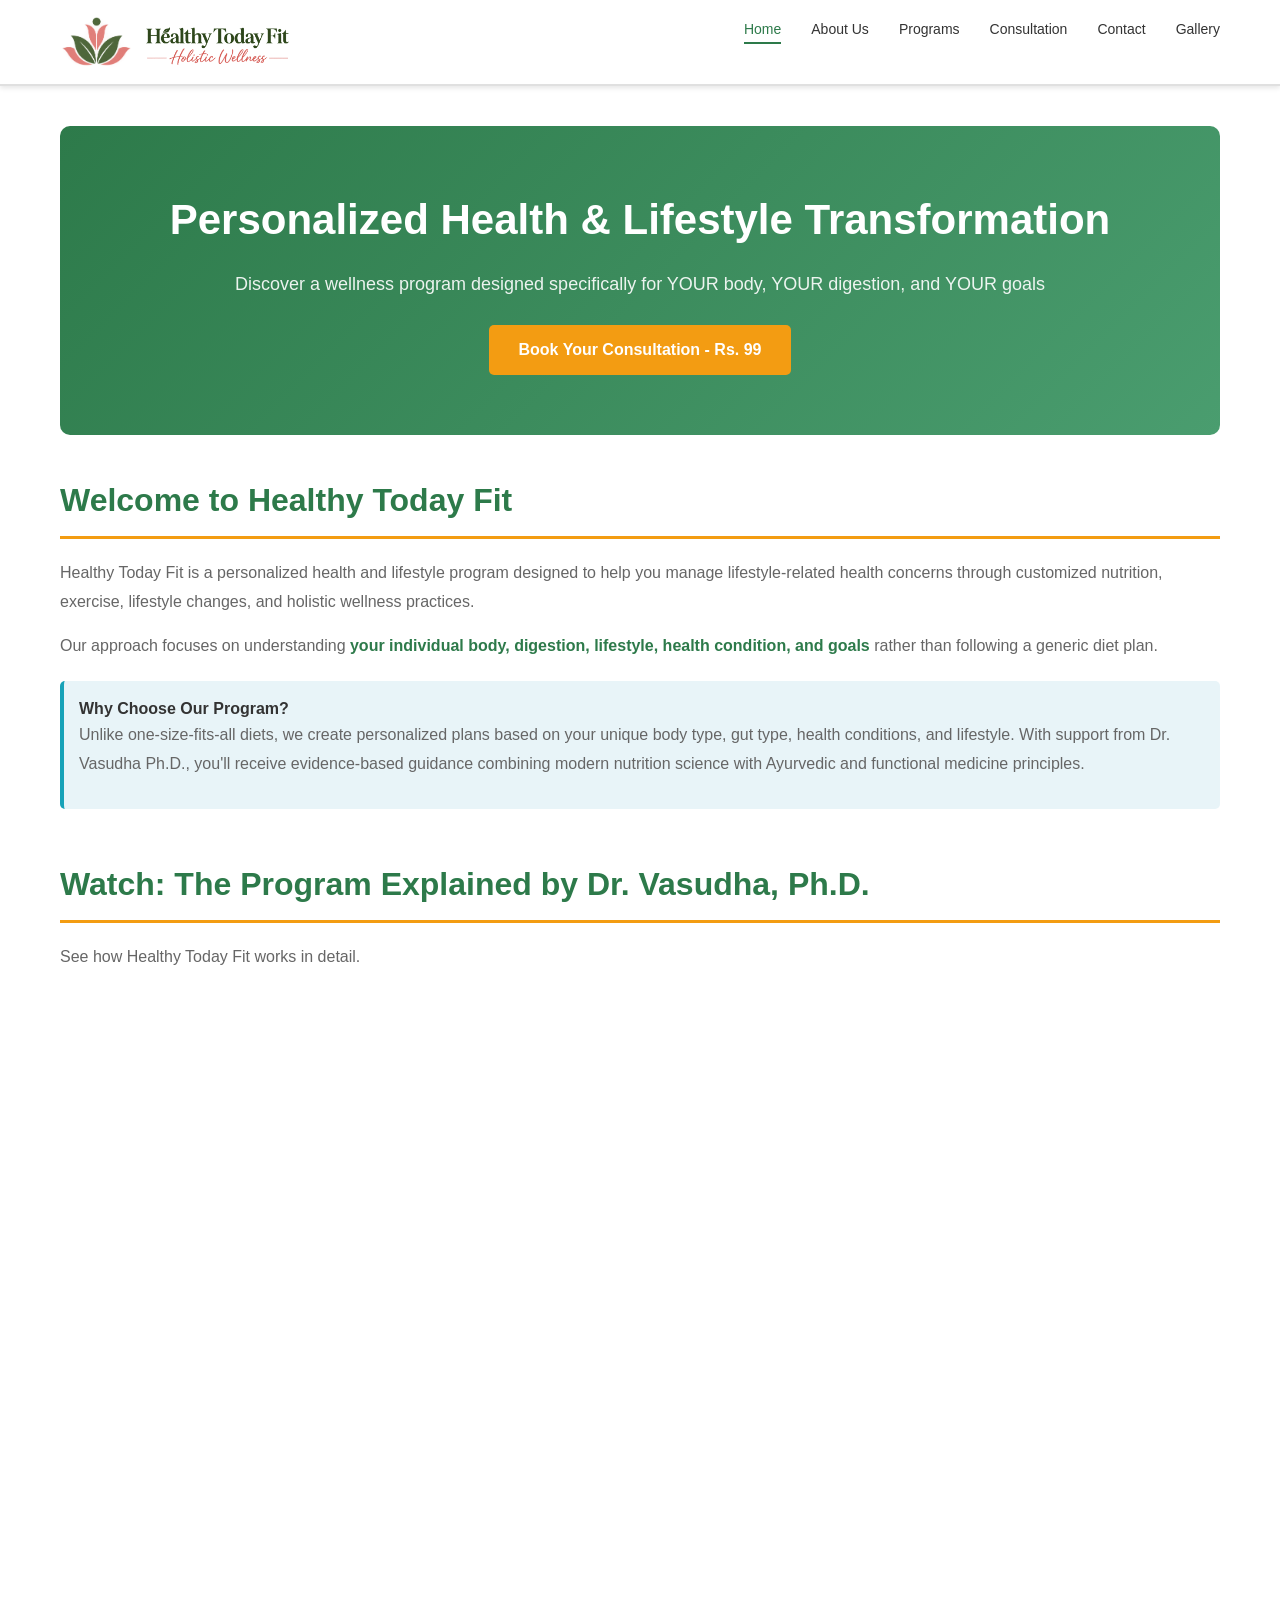
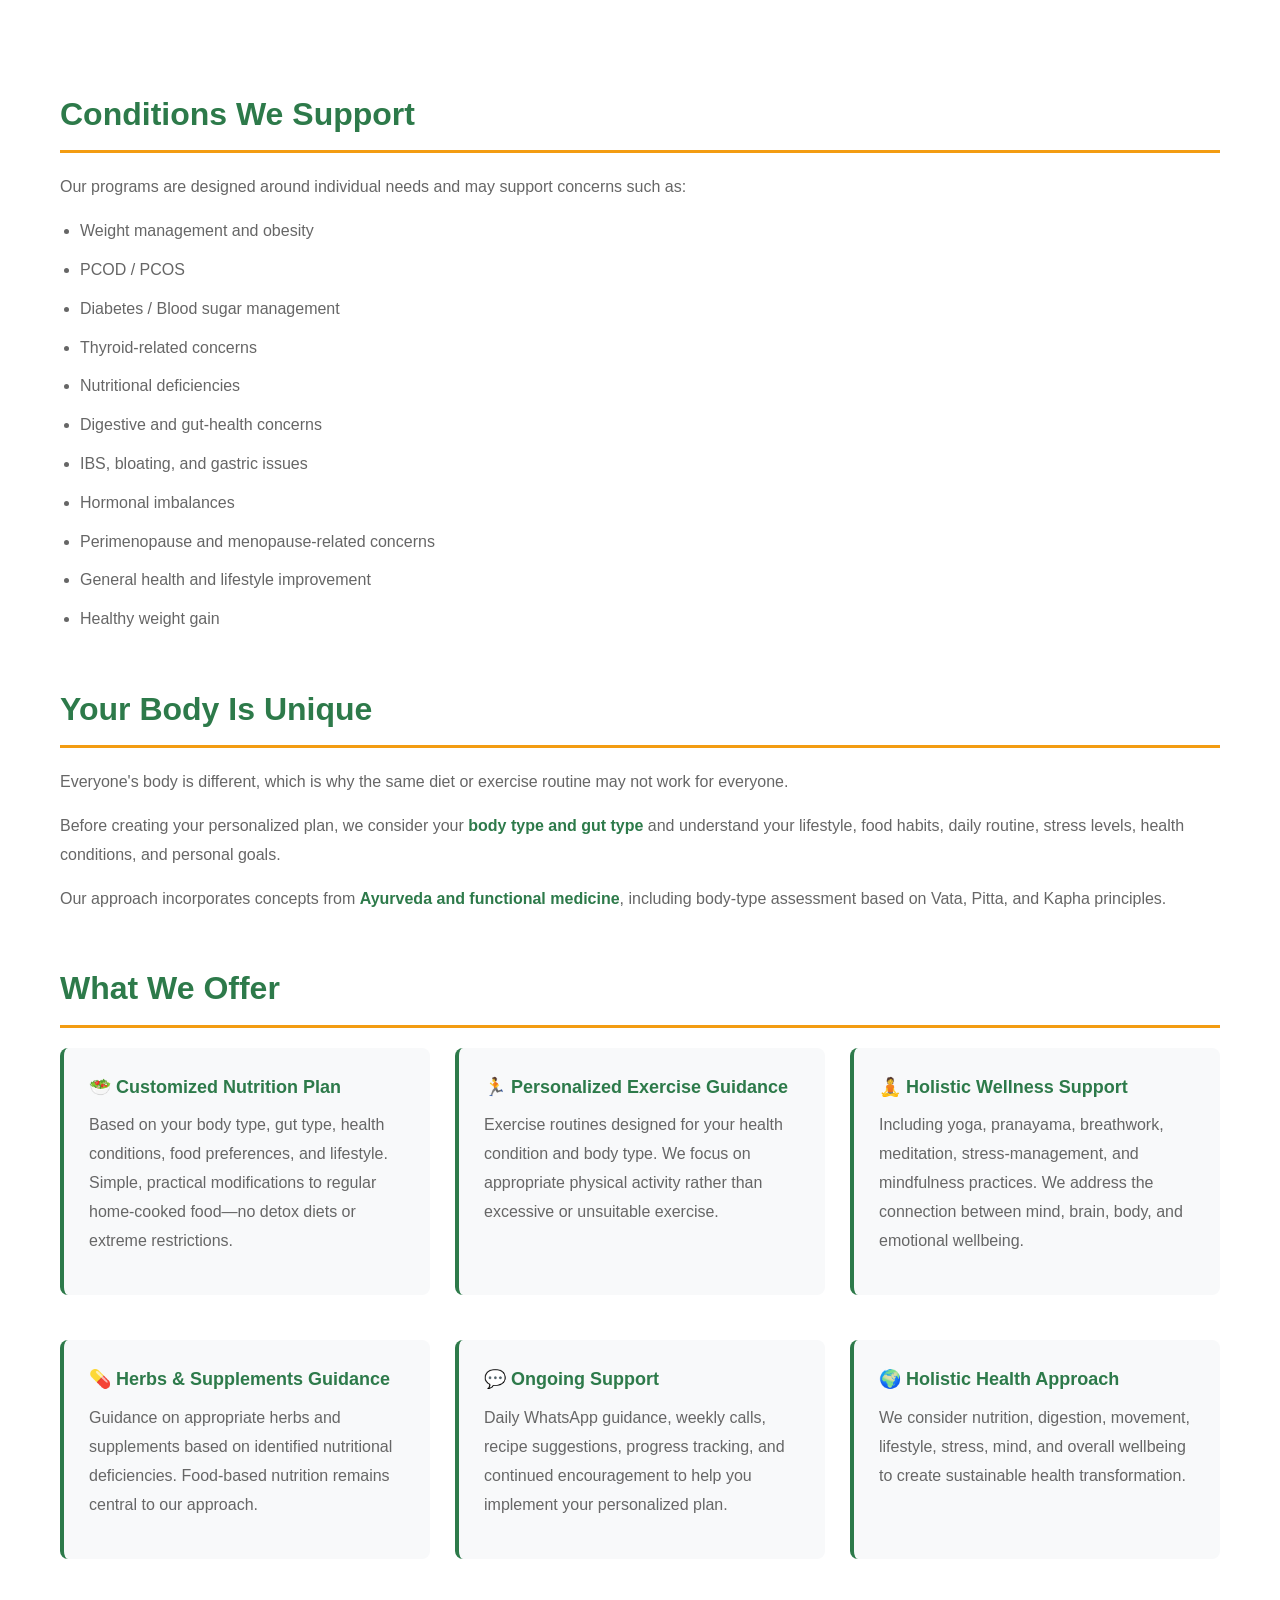
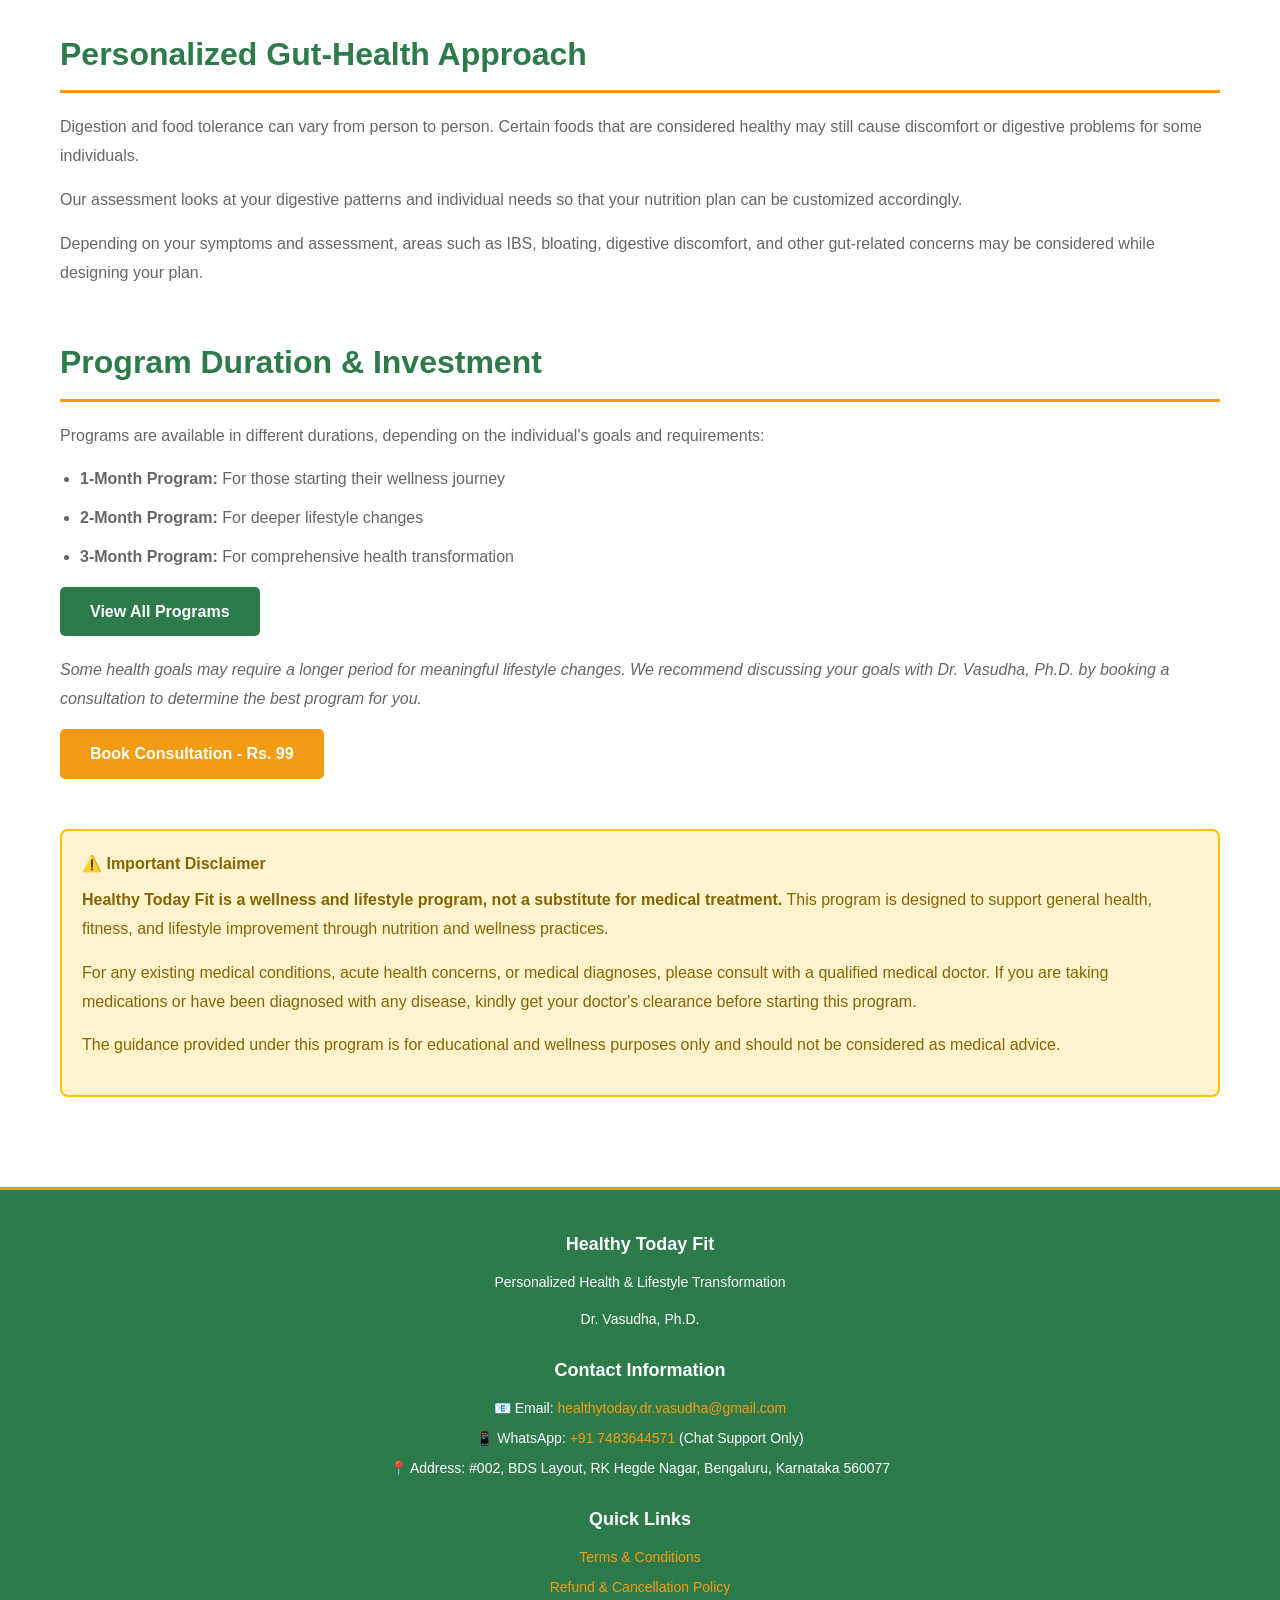
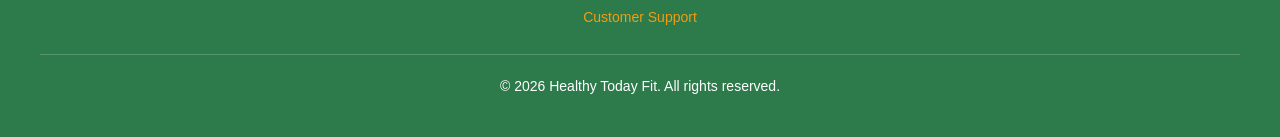
==== commit 3f6822fb: "V3 Razer test added" ====
--- a/index.html
+++ b/index.html
@@ -28,6 +28,7 @@
                     <li><a href="services.html">Programs</a></li>
                     <li><a href="consultation-booking.html">Consultation</a></li>
                     <li><a href="contact-us.html">Contact</a></li>
+                    <li><a href="gallery.html">Gallery</a></li>
                 </ul>
             </nav>
         </div>
@@ -232,4 +233,4 @@
     </script>
 </body>
 
-</html>
+</html>
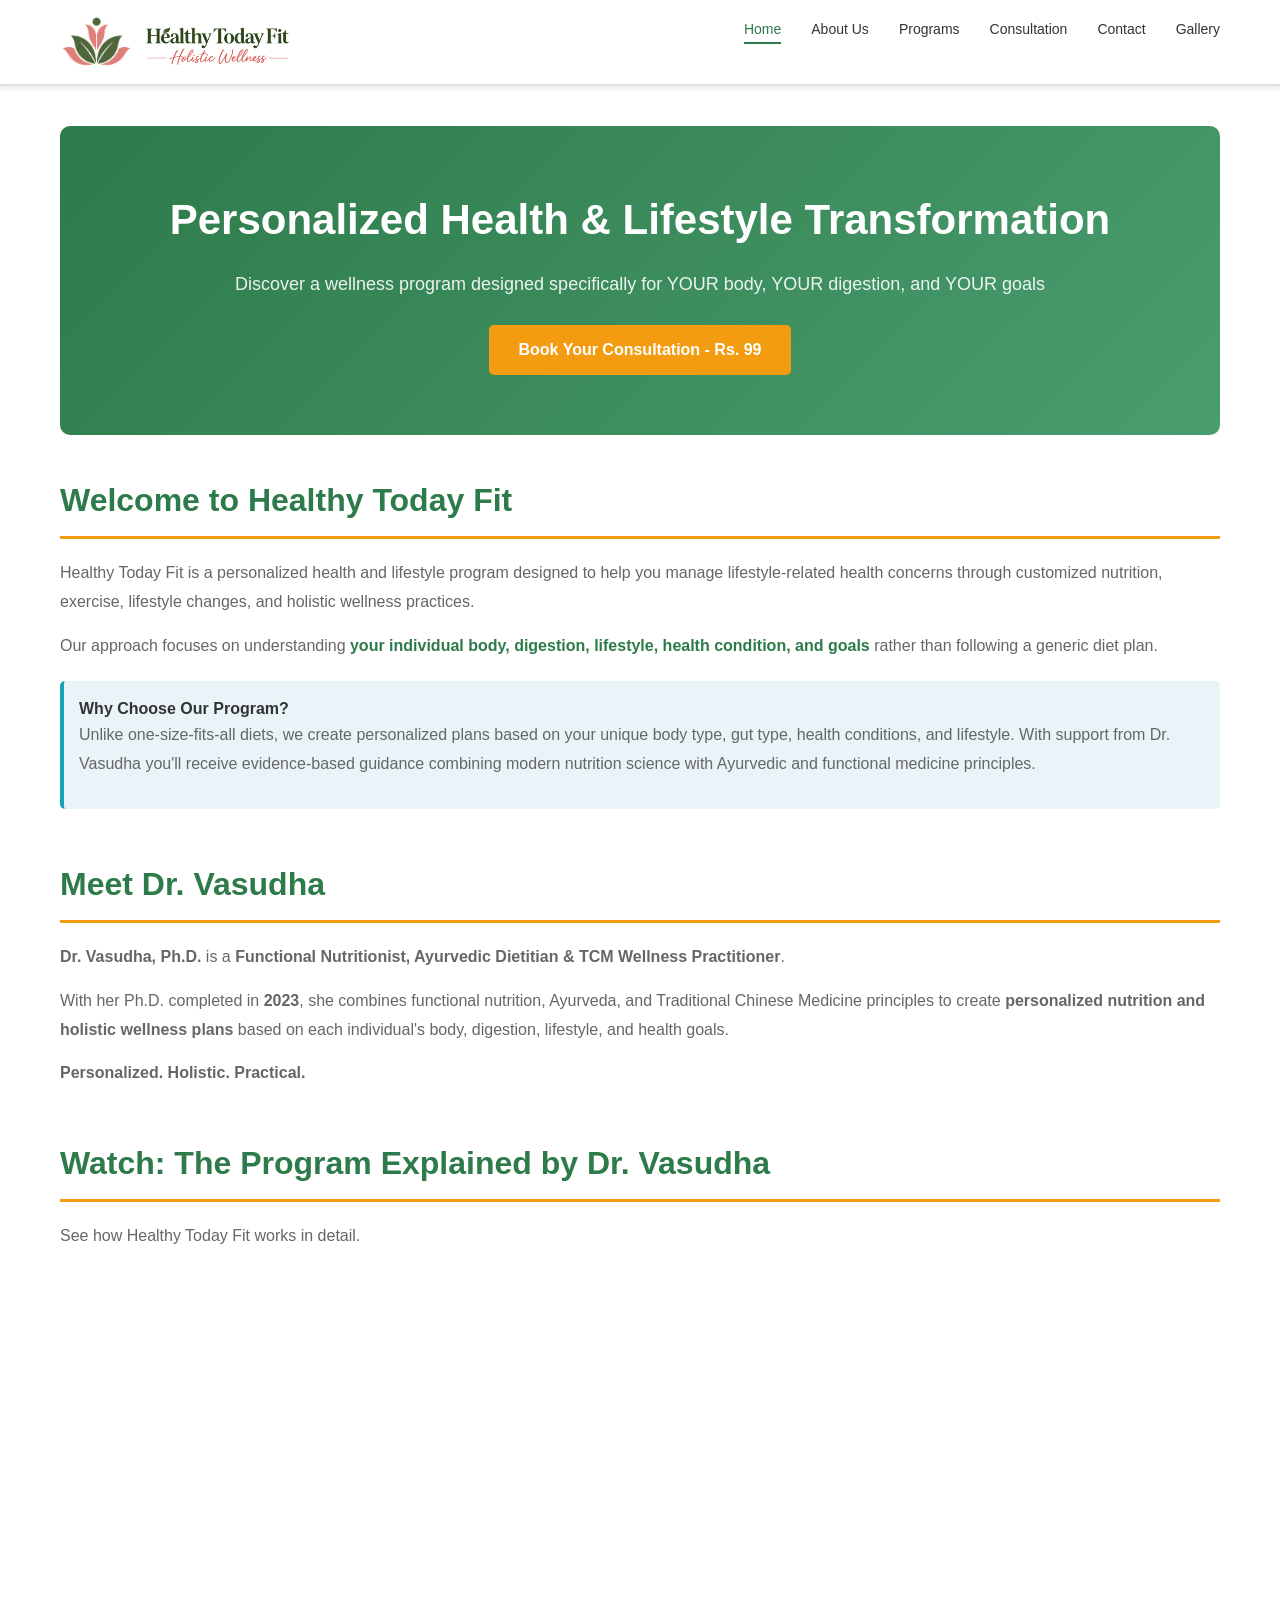
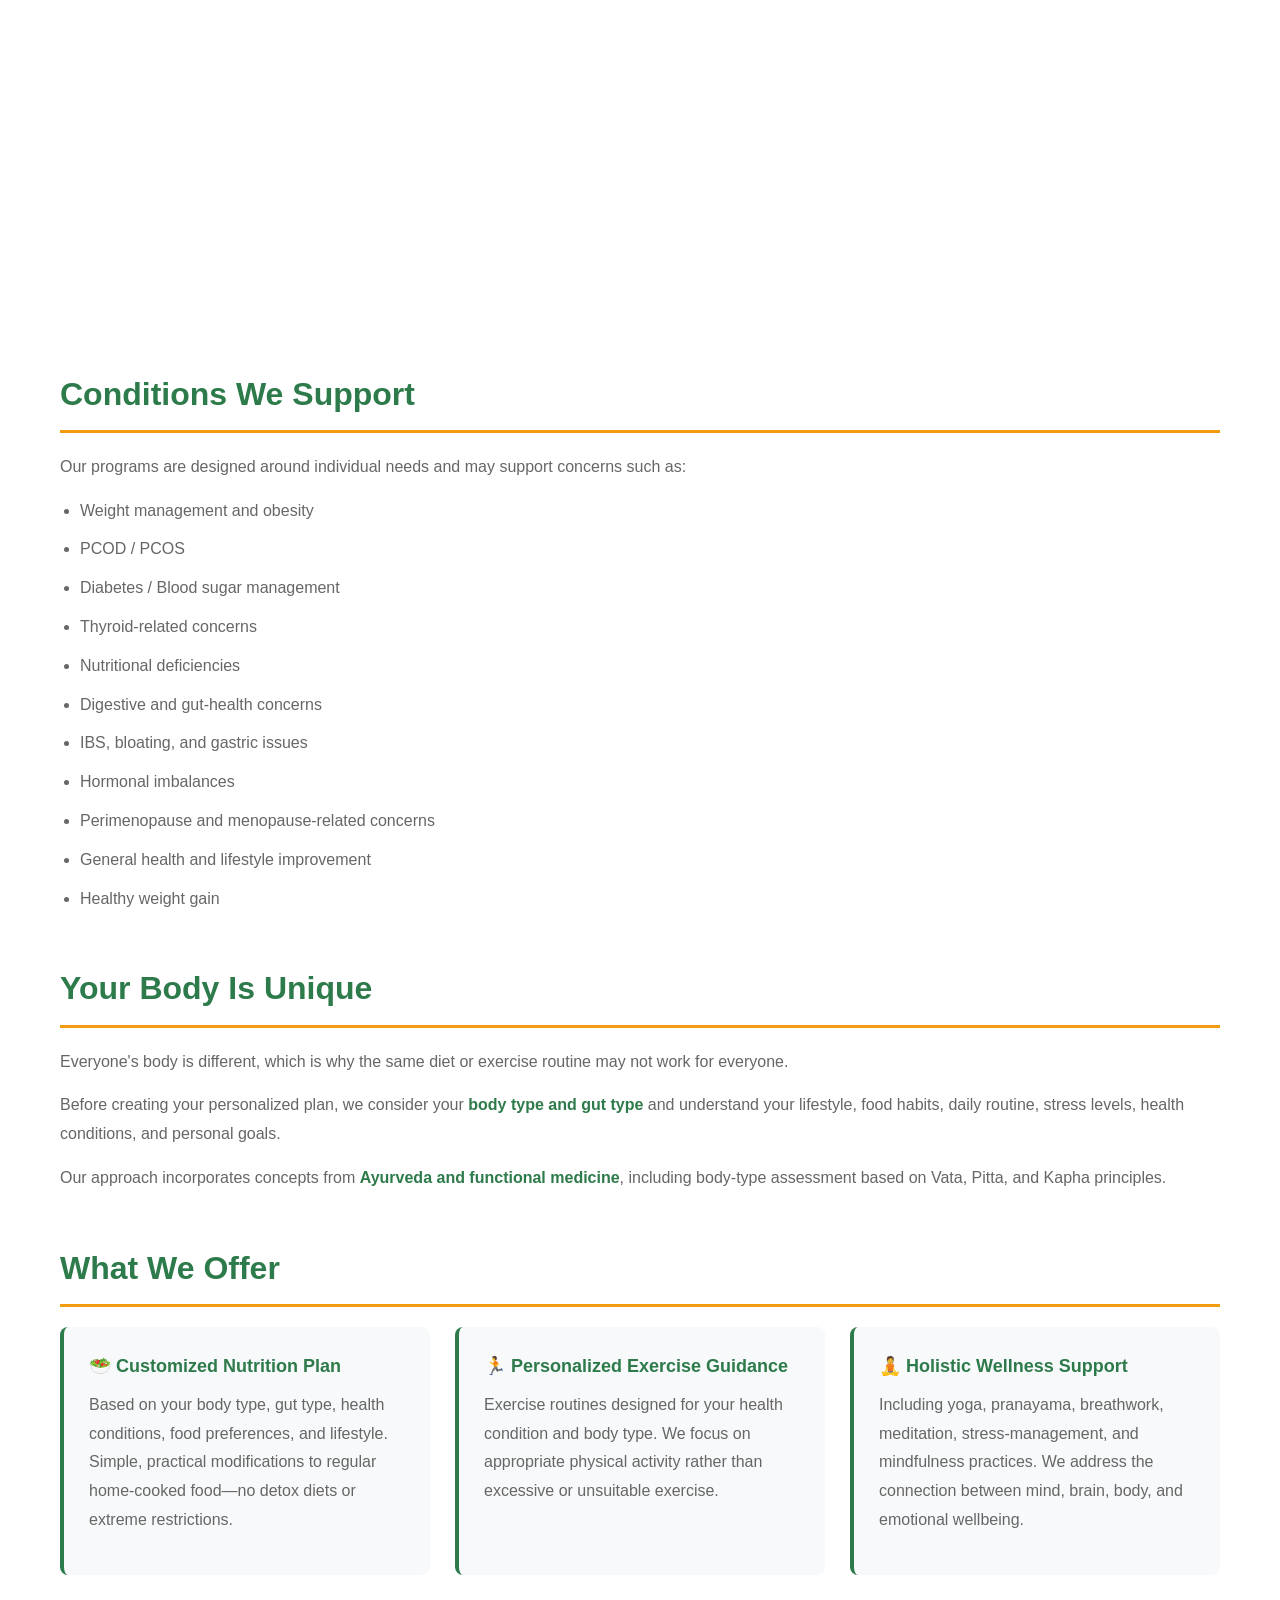
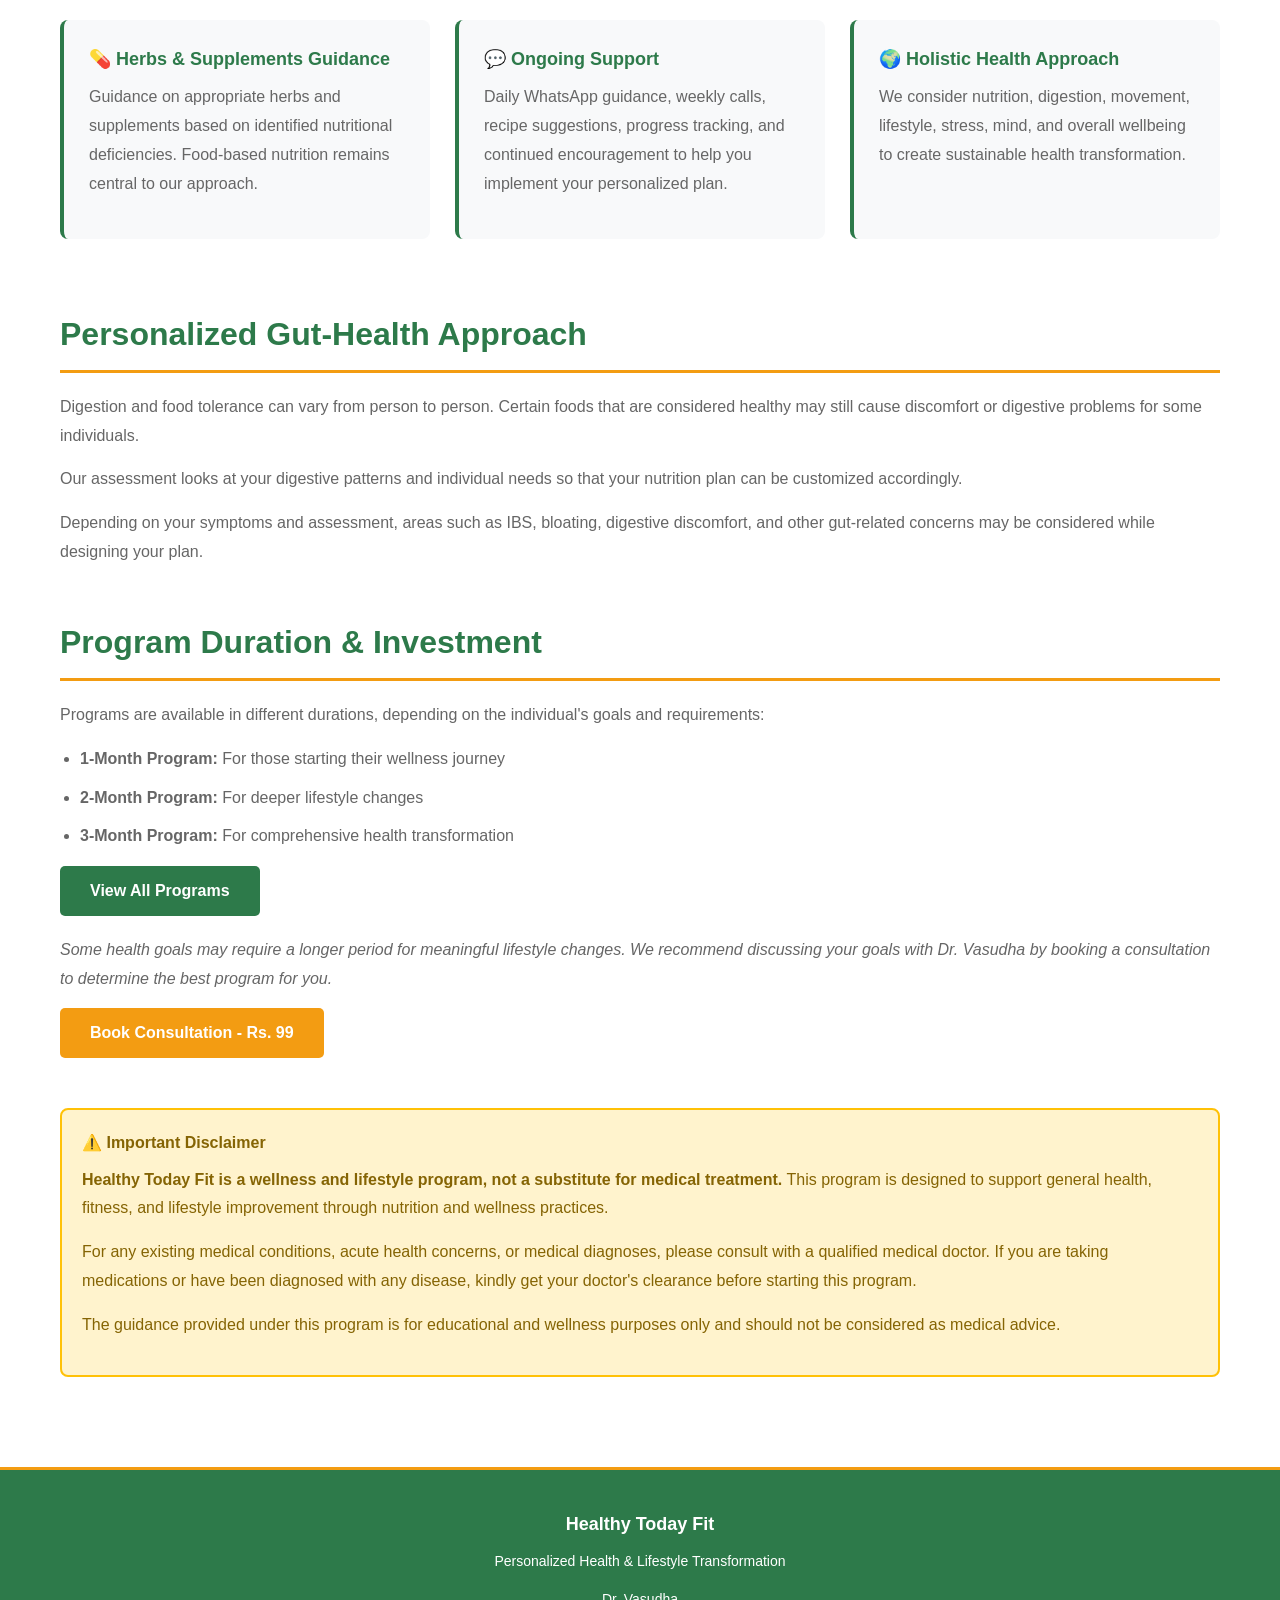
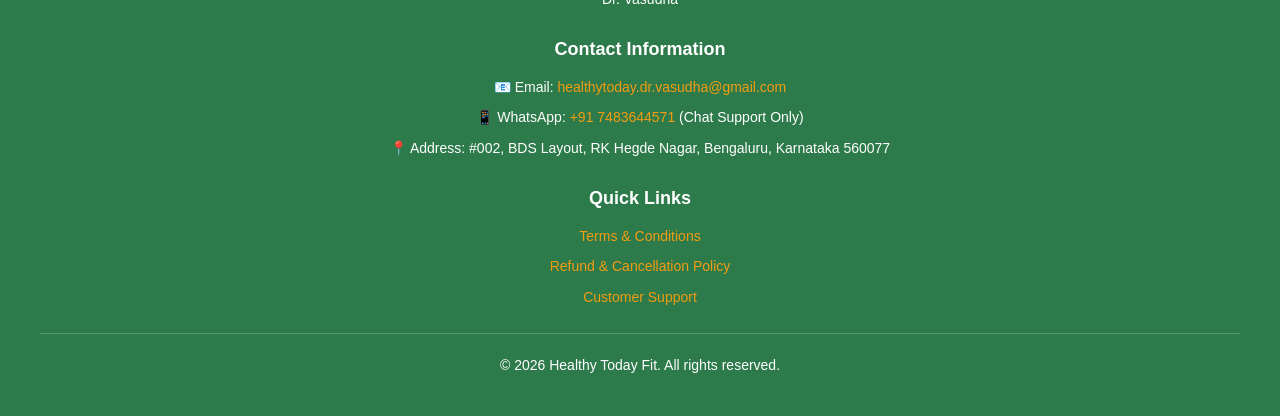
==== commit cb4ec450: "1st release" ====
--- a/index.html
+++ b/index.html
@@ -55,15 +55,27 @@
             <div class="info-box">
                 <strong>Why Choose Our Program?</strong>
                 <p>Unlike one-size-fits-all diets, we create personalized plans based on your unique body type, gut
-                    type, health conditions, and lifestyle. With support from Dr. Vasudha Ph.D., you'll receive
+                    type, health conditions, and lifestyle. With support from Dr. Vasudha you'll receive
                     evidence-based guidance combining modern nutrition science with Ayurvedic and functional medicine
                     principles.</p>
             </div>
         </section>
 
+        <!--vasudh-->
+        <section>
+            <h2>Meet Dr. Vasudha</h2>
+            <p><strong>Dr. Vasudha, Ph.D.</strong> is a <strong>Functional Nutritionist, Ayurvedic Dietitian &amp; TCM
+                    Wellness Practitioner</strong>.</p>
+            <p>With her Ph.D. completed in <strong>2023</strong>, she combines functional nutrition, Ayurveda, and
+                Traditional Chinese Medicine principles to create <strong>personalized nutrition and holistic wellness
+                    plans</strong> based on each individual's body, digestion, lifestyle, and health goals.</p>
+            <p><strong>Personalized. Holistic. Practical.</strong></p>
+        </section>
+
+
         <!-- Program Video -->
         <section>
-            <h2>Watch: The Program Explained by Dr. Vasudha, Ph.D.</h2>
+            <h2>Watch: The Program Explained by Dr. Vasudha</h2>
             <p>See how Healthy Today Fit works in detail.</p>
             <div style="position: relative; padding-bottom: 56.25%; height: 0; max-width: 800px; margin: 0 auto;">
                 <iframe src="https://www.youtube.com/embed/Sd2QtFzOjws"
@@ -164,7 +176,7 @@
             </ul>
             <a href="services.html" class="btn btn-primary">View All Programs</a>
             <p class="mt-20""><em>Some health goals may require a longer period for meaningful lifestyle changes. We recommend
-                    discussing your goals with Dr. Vasudha, Ph.D. by booking a consultation to determine the best
+                    discussing your goals with Dr. Vasudha by booking a consultation to determine the best
                     program for you.</em></p>
             <a href=" consultation-booking.html" class="btn btn-secondary">Book Consultation - Rs. 99</a>
         </section>
@@ -191,7 +203,7 @@
             <div class="footer-section">
                 <h4>Healthy Today Fit</h4>
                 <p>Personalized Health & Lifestyle Transformation</p>
-                <p style="margin-top: 15px;">Dr. Vasudha, Ph.D.</p>
+                <p style="margin-top: 15px;">Dr. Vasudha</p>
             </div>
             <div class="footer-section">
                 <h4>Contact Information</h4>
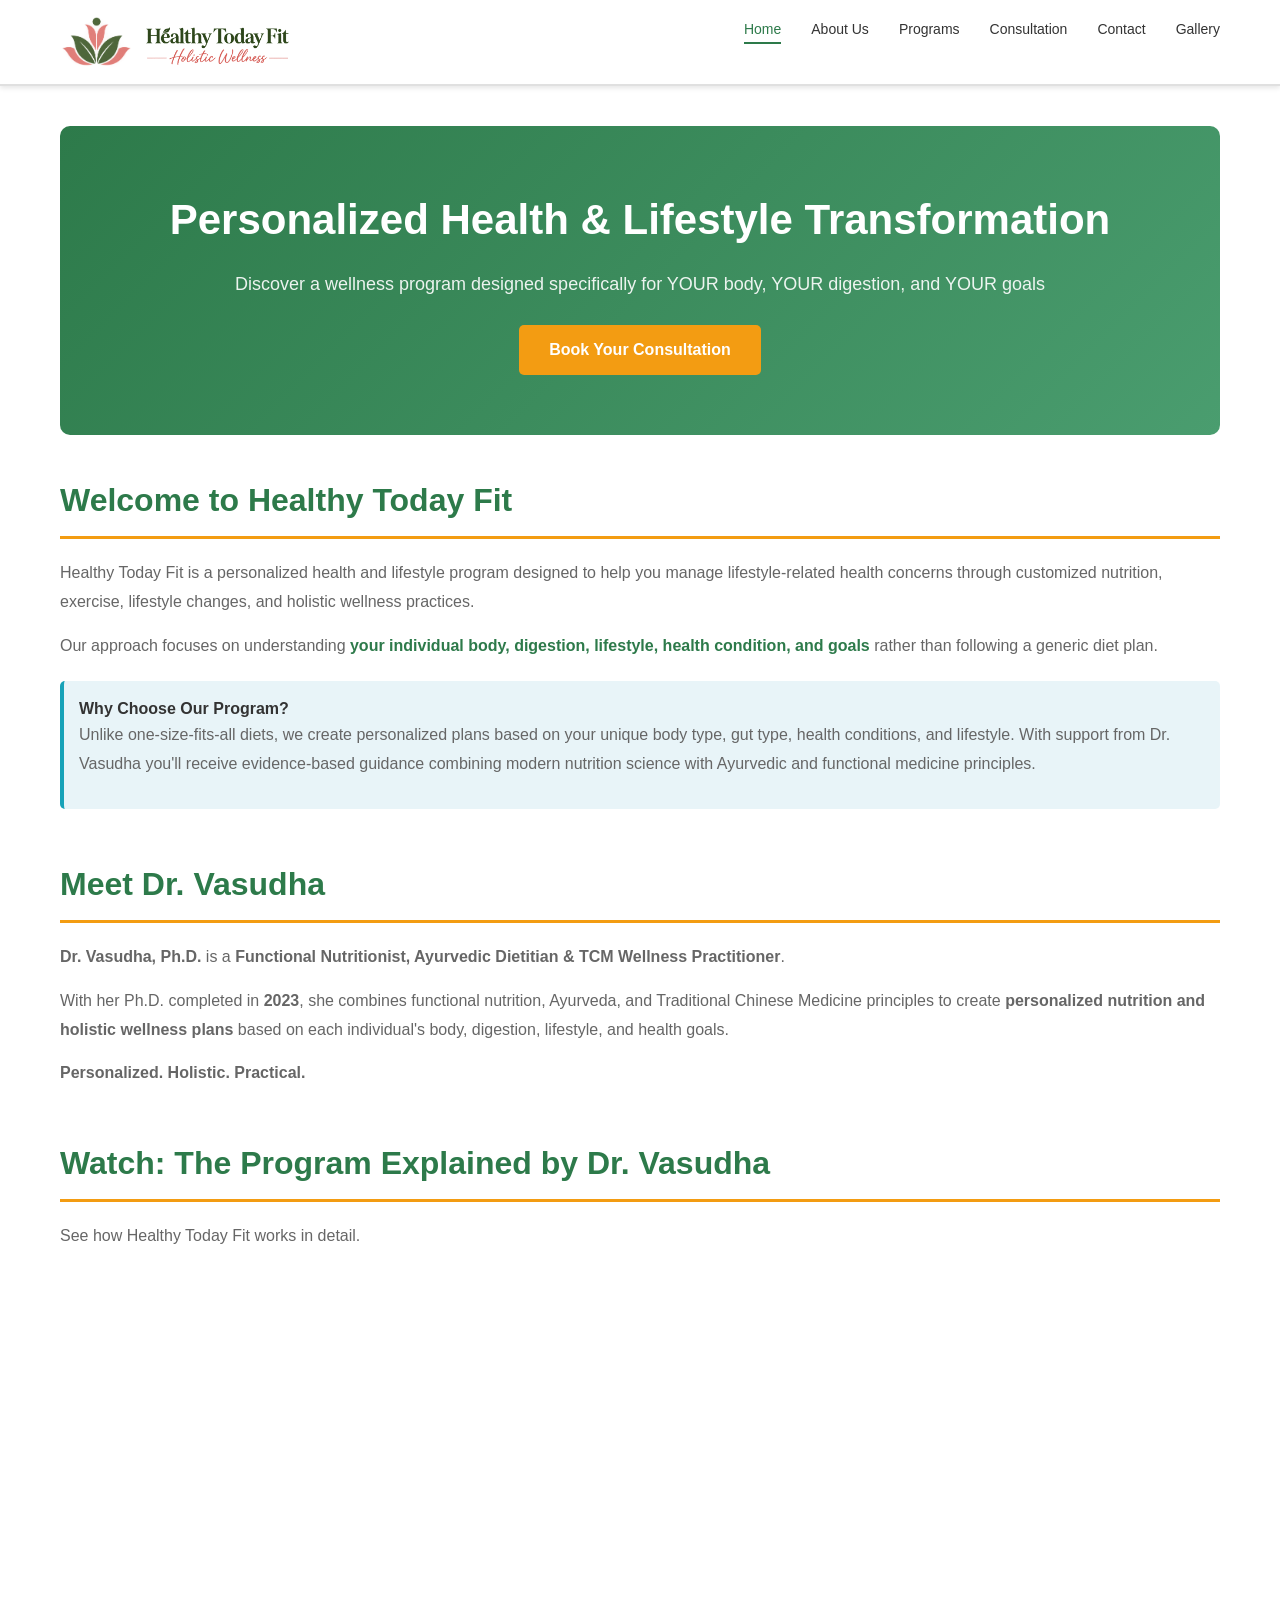
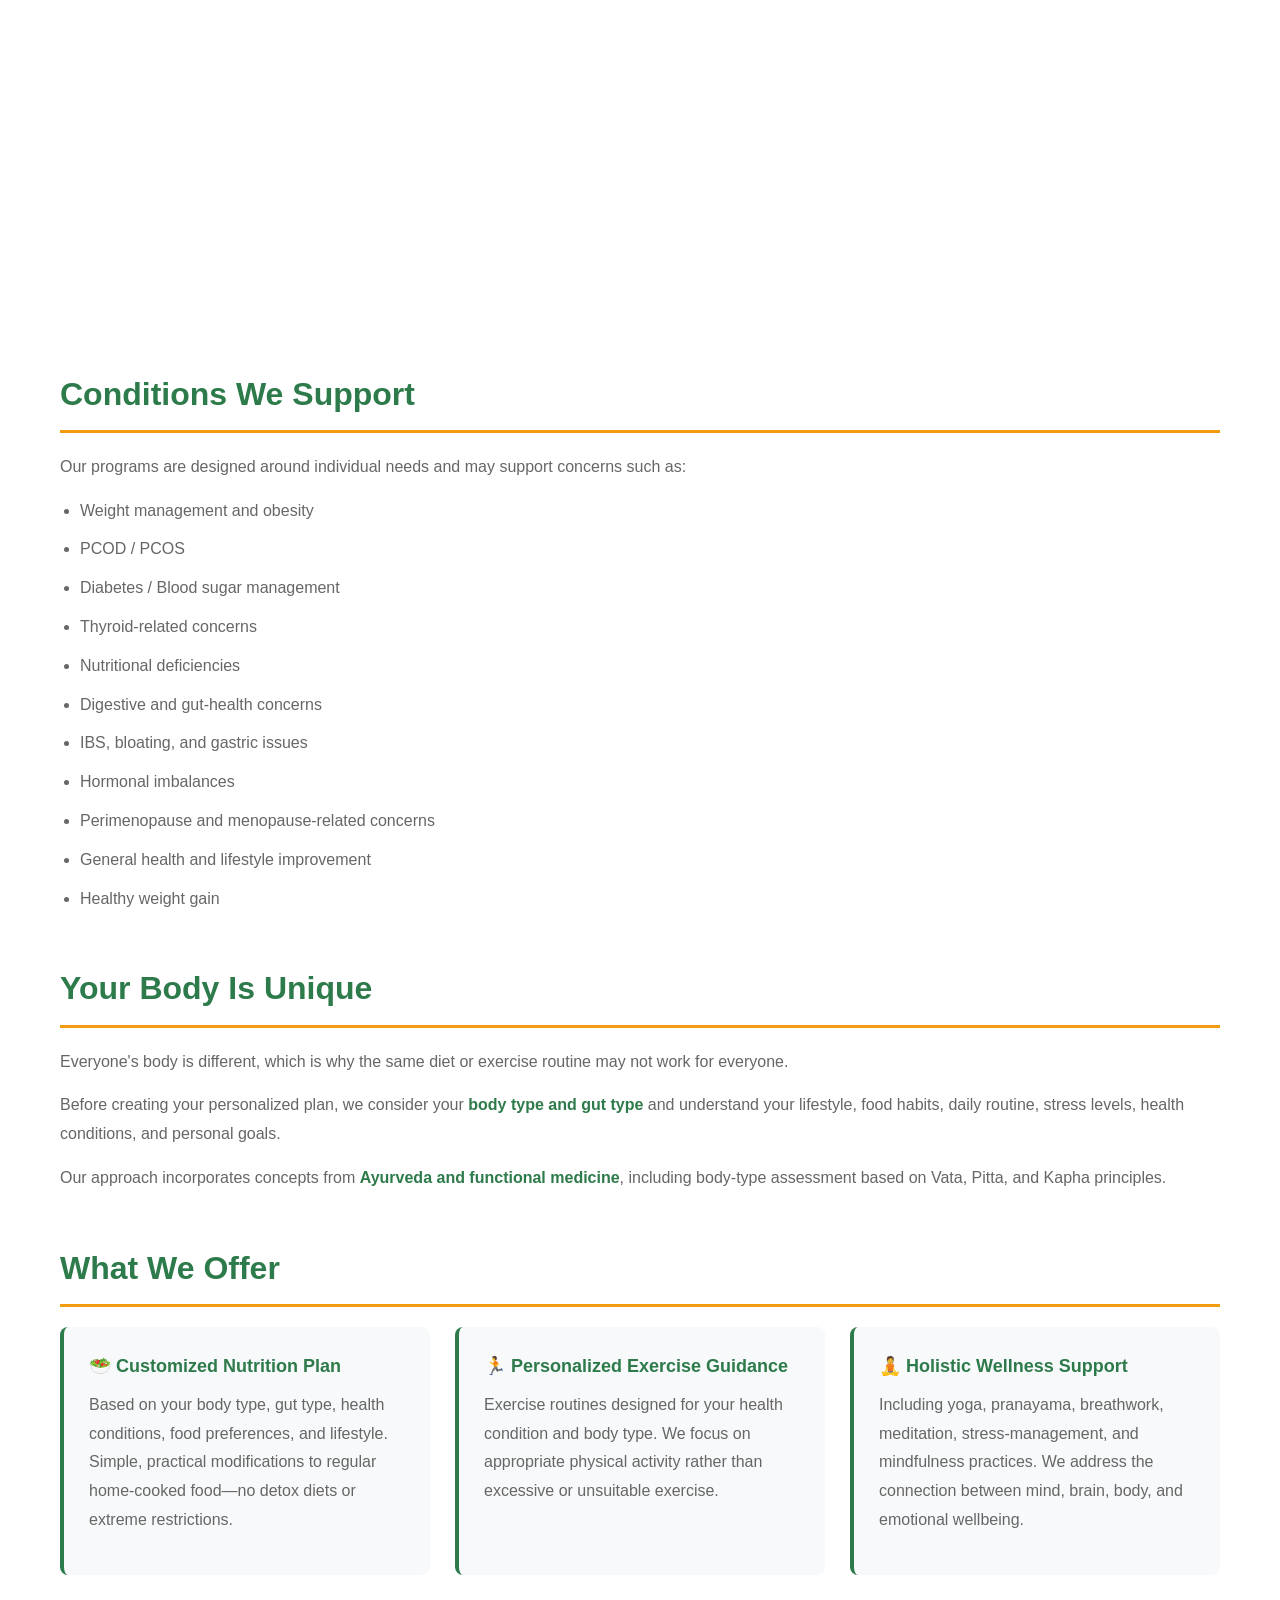
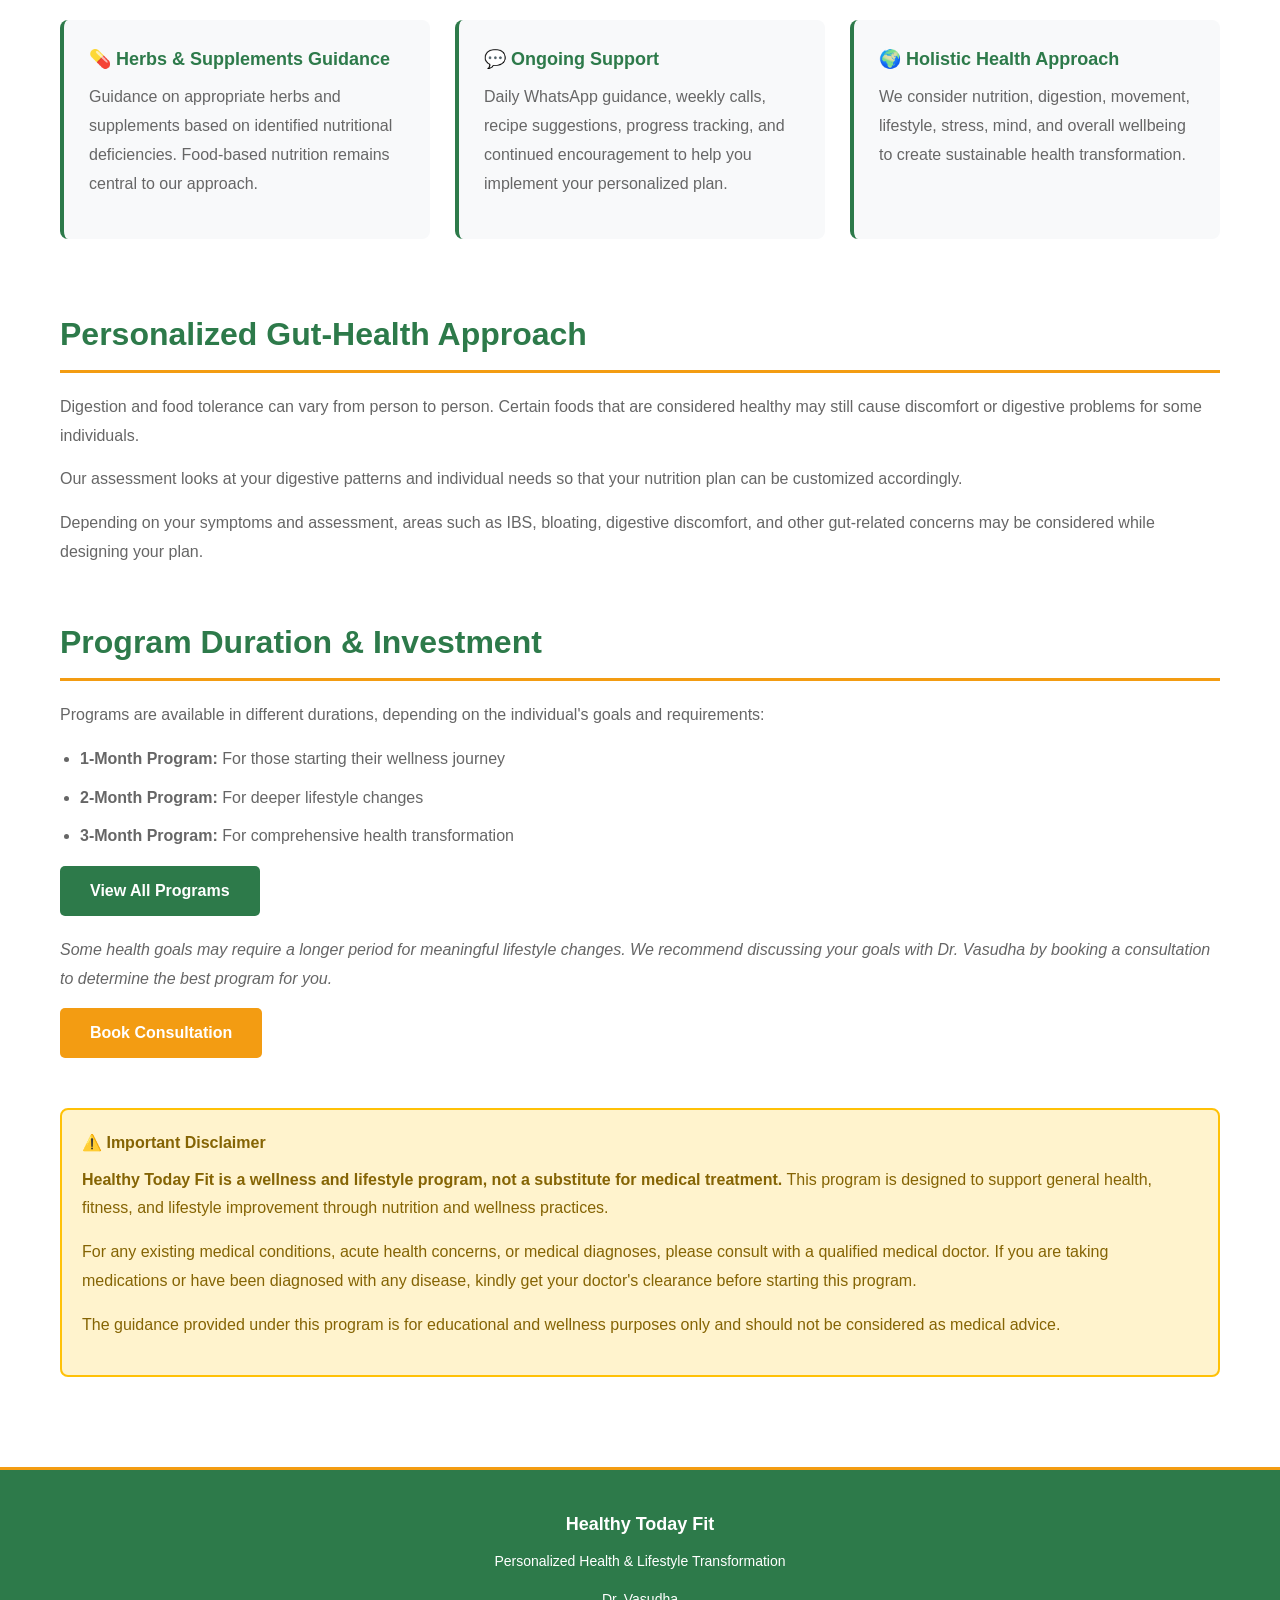
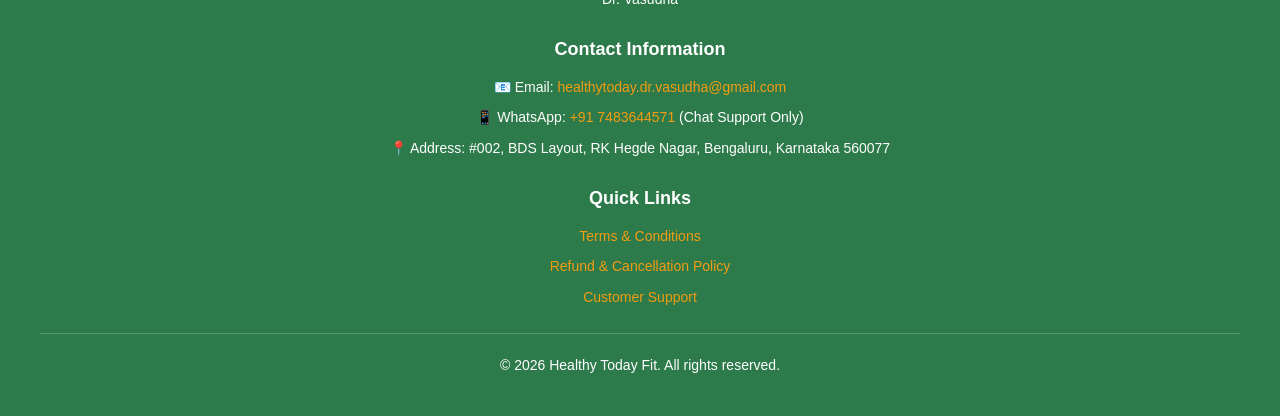
==== commit 736ef645: "consultation updated to 500" ====
--- a/index.html
+++ b/index.html
@@ -40,7 +40,7 @@
         <section class="hero">
             <h1>Personalized Health & Lifestyle Transformation</h1>
             <p>Discover a wellness program designed specifically for YOUR body, YOUR digestion, and YOUR goals</p>
-            <a href="consultation-booking.html" class="btn btn-secondary">Book Your Consultation - Rs. 99</a>
+            <a href="consultation-booking.html" class="btn btn-secondary">Book Your Consultation</a>
         </section>
 
         <!-- Introduction Section -->
@@ -178,7 +178,7 @@
             <p class="mt-20""><em>Some health goals may require a longer period for meaningful lifestyle changes. We recommend
                     discussing your goals with Dr. Vasudha by booking a consultation to determine the best
                     program for you.</em></p>
-            <a href=" consultation-booking.html" class="btn btn-secondary">Book Consultation - Rs. 99</a>
+            <a href=" consultation-booking.html" class="btn btn-secondary">Book Consultation</a>
         </section>
 
         <!-- Disclaimer -->
